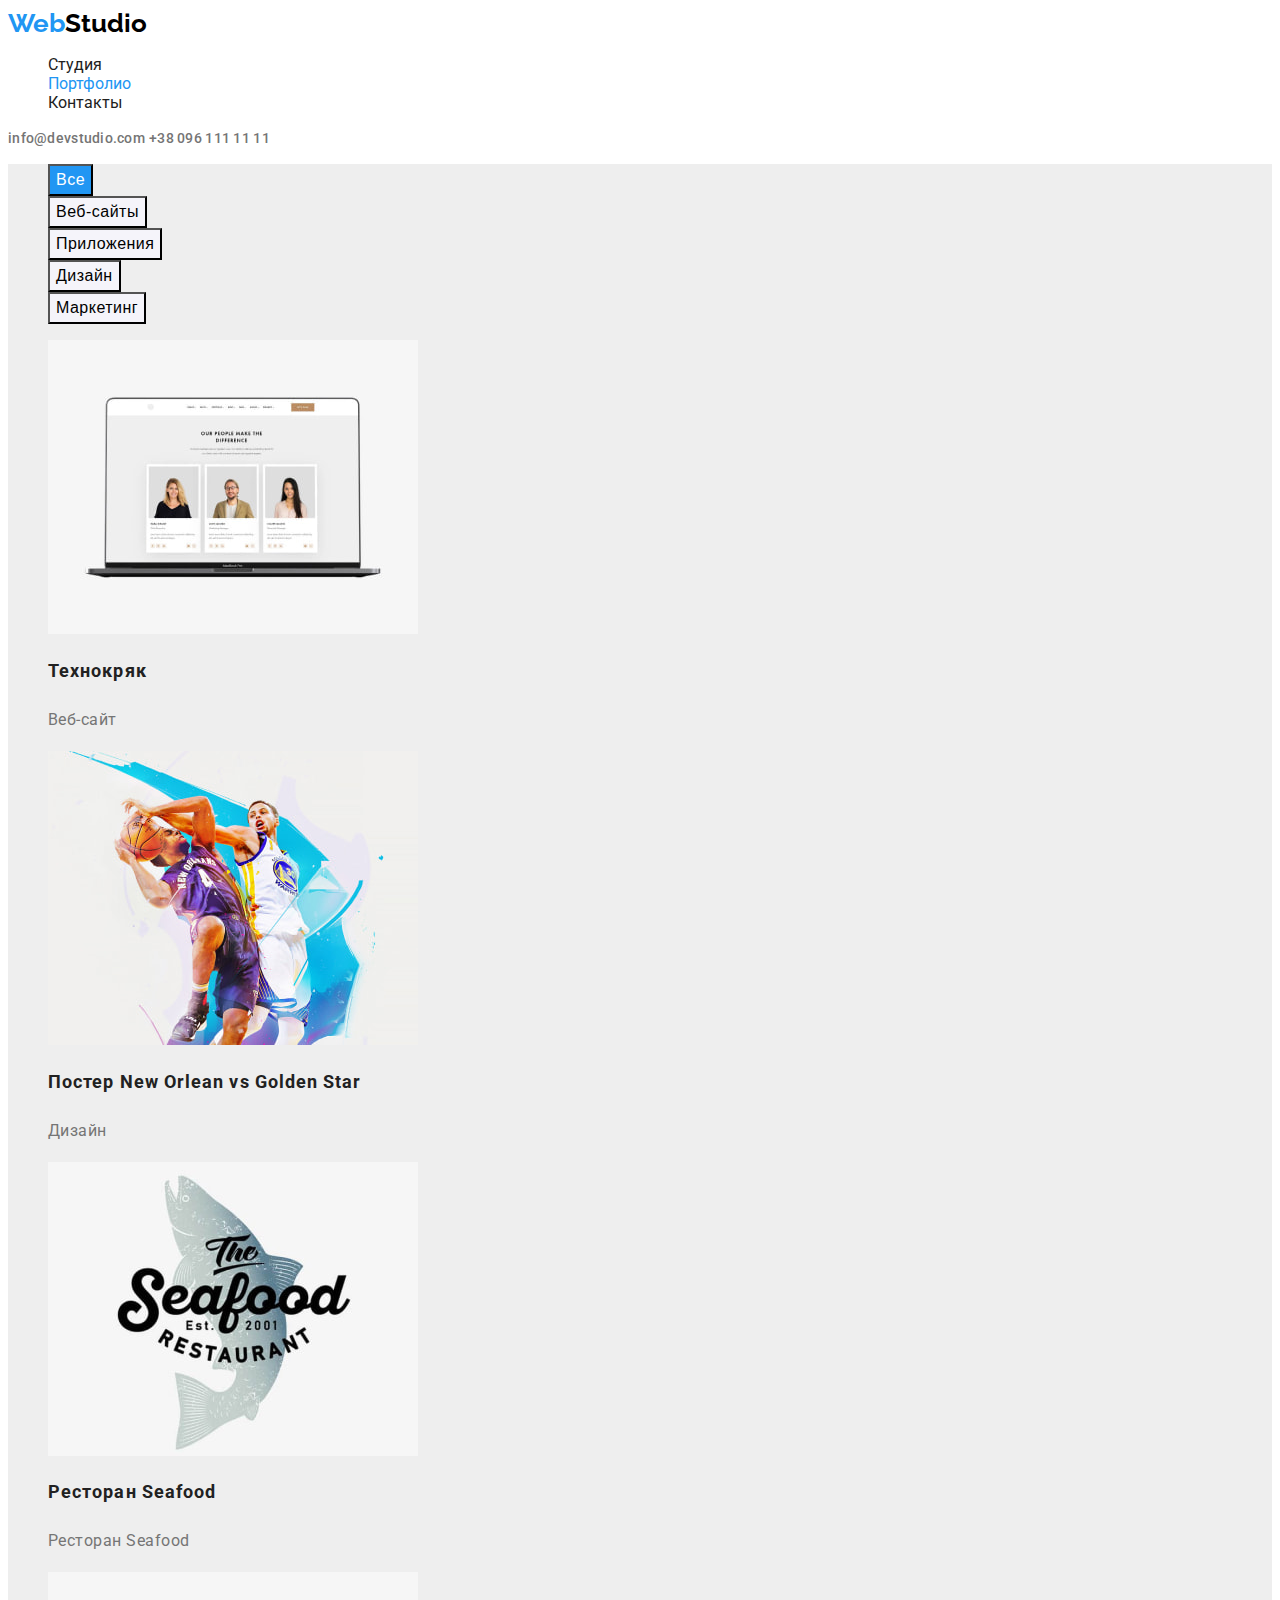
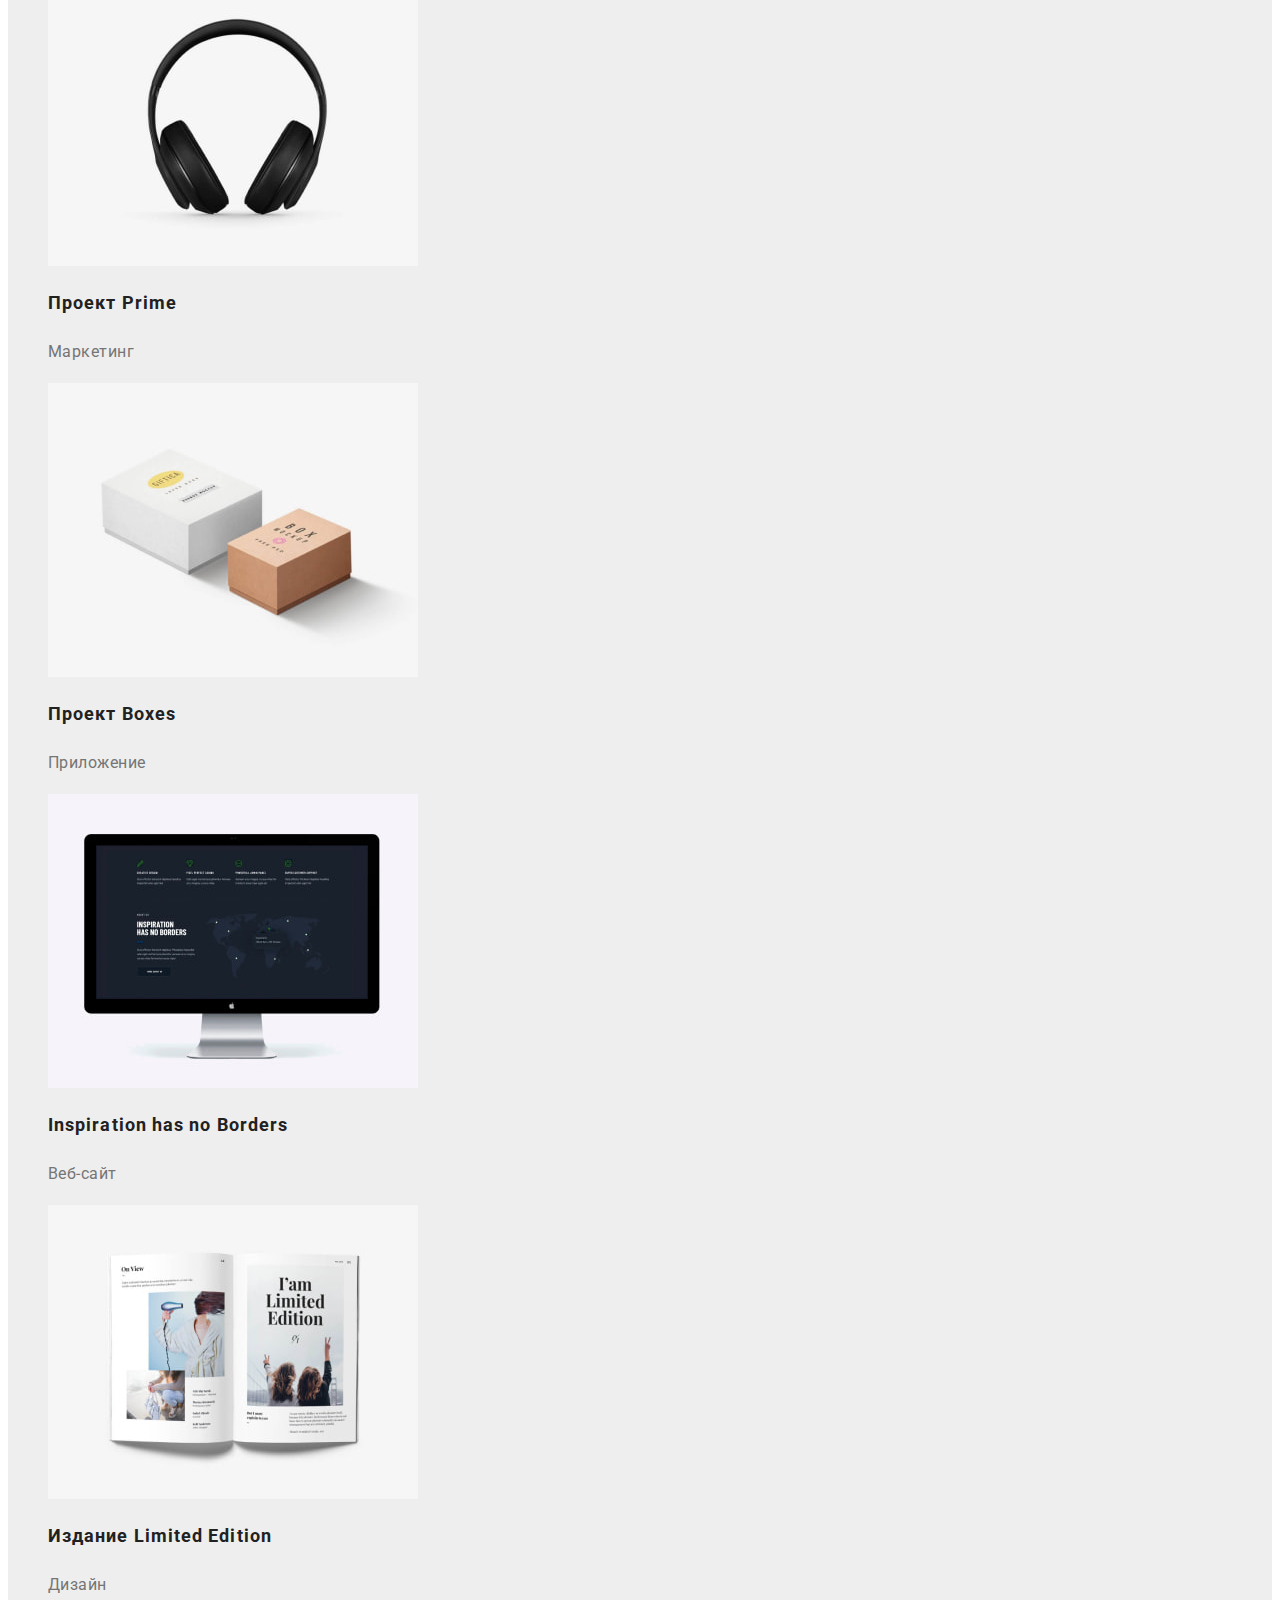
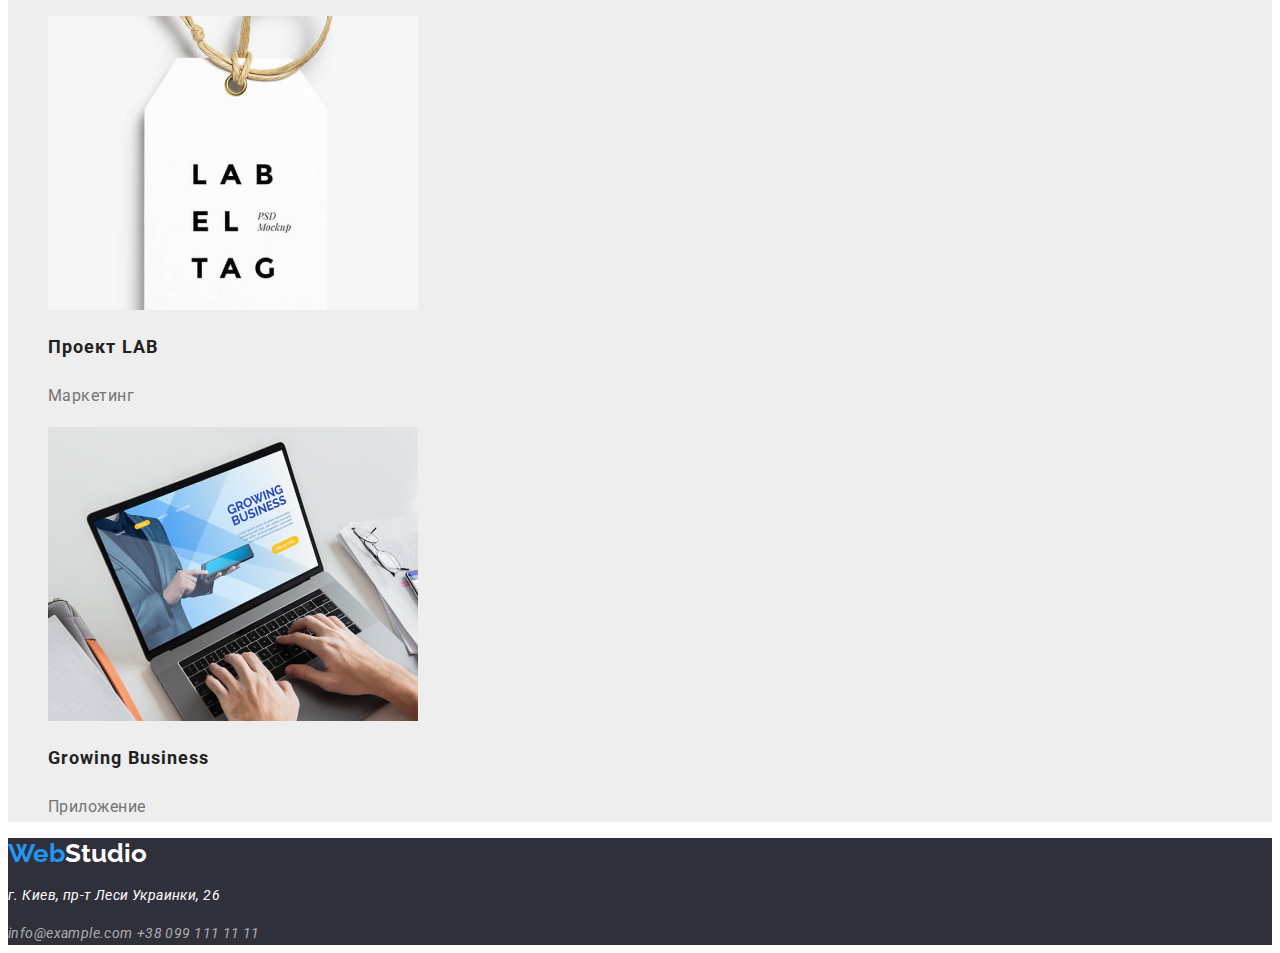
==== portfolio.html @ b490f1d7 "ends work" ====
<!DOCTYPE html>
<html lang="ru">
  <head>
    <meta charset="UTF-8" />
    <meta http-equiv="X-UA-Compatible" content="IE=edge" />
    <meta name="viewport" content="width=device-width, initial-scale=1.0" />
    <title>Bizness_Studio</title>
    <link rel="preconnect" href="https://fonts.googleapis.com" />
    <link rel="preconnect" href="https://fonts.gstatic.com" crossorigin />
    <link
      href="https://fonts.googleapis.com/css2?family=Raleway:wght@700&family=Roboto:wght@400;500;700;900&display=swap"
      rel="stylesheet"
    />
    <link rel="stylesheet" href="./css/styles.css" />
  </head>

  <body>
    <header>
      <a href="" class="link header-logo"> <span lang="en" class="logo">Web</span>Studio</a>
      <nav>
        <ul class="list">
          <li><a href="index.html" class="link">Студия</a></li>
          <li><a href="portfolio.html" class="link header-link-current">Портфолио</a></li>
          <li><a href="" class="link">Контакты</a></li>
        </ul>
      </nav>
      <a href="mailto:info@devstudio.com" class="link header-communication">info@devstudio.com</a>
      <a href="tel:++380961111111" class="link header-communication">+38 096 111 11 11</a>
    </header>
    <main>
      <section class="section-portfolio">
        <!--Filters-->
        <ul class="list">
          <li><button class="list-btn button-current" type="button">Все</button></li>
          <li><button class="list-btn" type="button">Веб-сайты</button></li>
          <li><button class="list-btn" type="button">Приложения</button></li>
          <li><button class="list-btn" type="button">Дизайн</button></li>
          <li><button class="list-btn" type="button">Маркетинг</button></li>
        </ul>
        <!--Projects-->
        <h1 hidden>Projects</h1>
        <ul class="list">
          <li>
            <a href="" class="link">
              <img
                class="list-img"
                src="./images/photo_projects/portfolio-img1.jpg"
                alt="people in the screen"
              />
              <h2 class="list-heading">Технокряк</h2>
              <p class="list-text">Веб-сайт</p>
            </a>
          </li>
          <li>
            <a href="" class="link">
              <img
                class="list-img"
                src="./images/photo_projects/portfolio-img2.jpg"
                alt="basketball player"
              />
              <h2 class="list-heading">Постер New Orlean vs Golden Star</h2>
              <p class="list-text">Дизайн</p>
            </a>
          </li>
          <li>
            <a href="" class="link">
              <img
                class="list-img"
                src="./images/photo_projects/portfolio-img3.jpg"
                alt="restaurant logo"
              />
              <h2 class="list-heading">Ресторан Seafood</h2>
              <p class="list-text">Ресторан Seafood</p>
            </a>
          </li>
          <li>
            <a href="" class="link">
              <img
                class="list-img"
                src="./images/photo_projects/portfolio-img4.jpg"
                alt="headphone"
              />
              <h2 class="list-heading">Проект Prime</h2>
              <p class="list-text">Маркетинг</p>
            </a>
          </li>
          <li>
            <a href="" class="link">
              <img class="list-img" src="./images/photo_projects/portfolio-img5.jpg" alt="boxes" />
              <h2 class="list-heading">Проект Boxes</h2>
              <p class="list-text">Приложение</p>
            </a>
          </li>
          <li>
            <a href="" class="link">
              <img
                class="list-img"
                src="./images/photo_projects/portfolio-img6.jpg"
                alt="computer"
              />
              <h2 class="list-heading">Inspiration has no Borders</h2>
              <p class="list-text">Веб-сайт</p>
            </a>
          </li>
          <li>
            <a href="" class="link">
              <img class="list-img" src="./images/photo_projects/portfolio-img7.jpg" alt="book" />
              <h2 class="list-heading">Издание Limited Edition</h2>
              <p class="list-text">Дизайн</p>
            </a>
          </li>
          <li>
            <a href="" class="link">
              <img
                class="list-img"
                src="./images/photo_projects/portfolio-img8.jpg"
                alt="business card"
              />
              <h2 class="list-heading">Проект LAB</h2>
              <p class="list-text">Маркетинг</p>
            </a>
          </li>
          <li>
            <a href="" class="link">
              <img class="list-img" src="./images/photo_projects/portfolio-img9.jpg" alt="laptop" />
              <h2 class="list-heading">Growing Business</h2>
              <p class="list-text">Приложение</p>
            </a>
          </li>
        </ul>
      </section>
    </main>
    <footer class="footer">
      <a href="" class="link footer-logo"> <span class="logo">Web</span>Studio</a>
      <address>
        <p class="address-txt">г. Киев, пр-т Леси Украинки, 26</p>
        <a href="mailto:info@example.com" class="link footer-communication">info@example.com</a>
        <a href="tel:+380991111111" class="link footer-communication">+38 099 111 11 11</a>
      </address>
    </footer>
  </body>
</html>
---- css/styles.css ----
:root{
    /*fonts*/
    --main-font: 'Roboto Regular', sans-serif;
    --secondary-font: 'Roboto Bold', sans-serif;

    /*text colors*/
--main-txt-cl: #212121;
--secondary-txt-cl:#757575;
--accent-txt-cl:#2196F3;

    /*background colors*/
    --dark-bg-cl:#2F303A;
    --light-bg-cl: #FFFFFF;
    /*others*/
}

body{
    color:var(--main-txt-cl) ;
    font-family: 'Roboto', sans-serif;
}

/*reset styles*/
.link{
    text-decoration: none;
    color: currentColor;
}
.list{
    list-style: none;
}
/*header section*/
.logo{
    color: var(--accent-txt-cl);
}
.header-logo{
    color: #000000;
    font-weight: 700;
        font-size: 26px;
        line-height: calc(31 / 26);
        font-family: 'Raleway';
}
.header {
    background-color: var(--light-bg-cl);
}

.header-link{
    font-weight: 500;
        font-size: 14px;
        line-height: calc(16 / 12);
        letter-spacing: 0.02em;
        color: var(--main-txt-cl);
}

.header-link:hover,
.header-link:focus{
    color: var(--accent-txt-cl);
}

.header-link-current{
    color: var(--accent-txt-cl);
}

.header-communication{
    font-weight: 500;
        font-size: 14px;
        line-height:calc(16 / 12);
        letter-spacing: 0.02em;
        color: var(--secondary-txt-cl);
}

.header-communication:hover,
.header-communication:focus{
    color: var(--accent-txt-cl);
}

/*First section*/
.title{
    background-color: var(--dark-bg-cl);
   
}
.uppertitle{
    font-weight: 900;
        font-size: 44px;
        line-height: calc(60 / 44);
        color: var(--light-bg-cl);
        text-align: center;
            letter-spacing: 0.06em;
            text-transform: uppercase;
            
}
.btn{
    font-weight: 700;
        font-size: 16px;
        line-height: calc(30 / 16);
        color: #FFFFFF;
        letter-spacing: 0.06em;
        background-color:var(--accent-txt-cl);
        cursor: pointer;
        font-family: inherit;
        background-color: var(--accent-txt-cl);
}
.btn:hover,
.btn:focus{
background-color:#188CE8;}
/*main*/
.heading{
    font-weight: 700;
        font-size: 36px;
        line-height:calc(42 / 36);
        text-align: center;
        letter-spacing: 0.03em;
}
/*first section*/

.captiom{
    font-weight: 700;
        font-size: 14px;
        line-height: calc(16 / 14);
        letter-spacing: 0.03em;
        text-transform: uppercase;
        color:var(--main-txt-cl);
}
.caption-txt{
        font-size: 14px;
        line-height:calc(24 / 14);
        letter-spacing: 0.03em;
        color: var(--secondary-txt-cl);
}
/*second section*/
.list-pic{
    width: 370px;
}

/*third section*/
.section-3{
    background-color: #F5F4FA;
}
.list-images{
    width: 270px;
}
.list-title{
    font-weight: 500;
        font-size: 16px;
        line-height:calc(19 / 16);
        text-align: center;
        letter-spacing: 0.03em;
}
.list-txt{
        font-size: 16px;
        line-height:calc(19 / 16);
        text-align: center;
        letter-spacing: 0.03em;
        color: var(--secondary-txt-cl);
}
/*footer*/
.footer-logo{
    font-weight: 700;
        font-size: 26px;
        line-height: calc(31 / 26);
        color: #FFFFFF;
        font-family: 'Raleway';
}
.footer{
    background-color:  #2F303A;
}
.address-txt{
        font-size: 14px;
        line-height: calc(24 / 14);
        letter-spacing: 0.03em;
        color: #FFFFFF;
        
}
.footer-communication{
        font-size: 14px;
        line-height: calc(24 / 14);
        letter-spacing: 0.03em;
        color: rgba(255, 255, 255, 0.6);
}
.footer-communication:hover,
.footer-communication:focus{
    color: #FFFFFF;
}
/*Portfolio*/
.section-portfolio{
    background-color: #EEEEEE;
}
.list-btn {
    background-color: #F5F4FA;
    font-weight: 500;
        font-size: 16px;
        line-height:calc(26 / 16);
        text-align: center;
        letter-spacing: 0.03em;
        cursor: pointer;
}
.button-current{
    background-color: var(--accent-txt-cl);
    color: #FFFFFF;
}

.list-img{
    width: 370px;
}
.list-heading{
    font-weight: 700;
        font-size: 18px;
        line-height:calc(36 / 18);
        letter-spacing: 0.06em;
}
.list-text{
    
        font-size: 16px;
        line-height:calc(30 / 16);
        letter-spacing: 0.03em;
        color:var(--secondary-txt-cl);
}
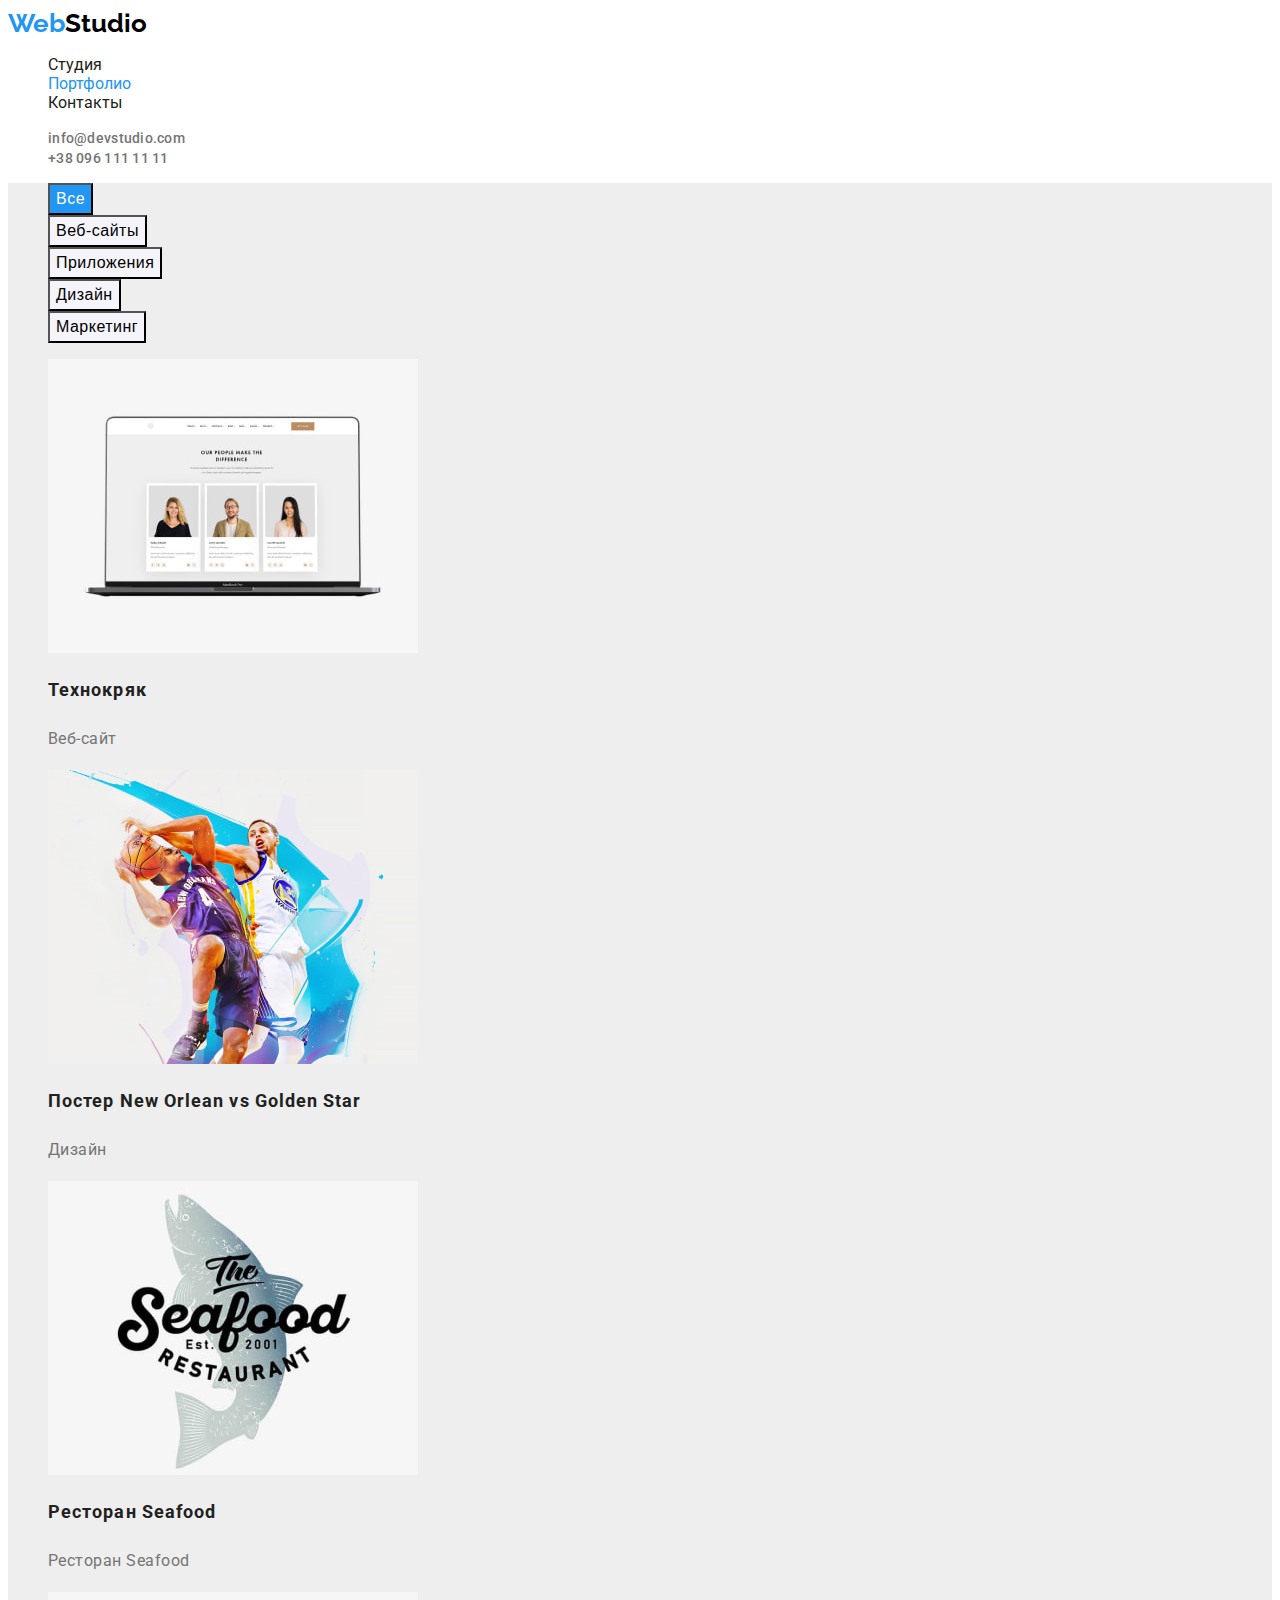
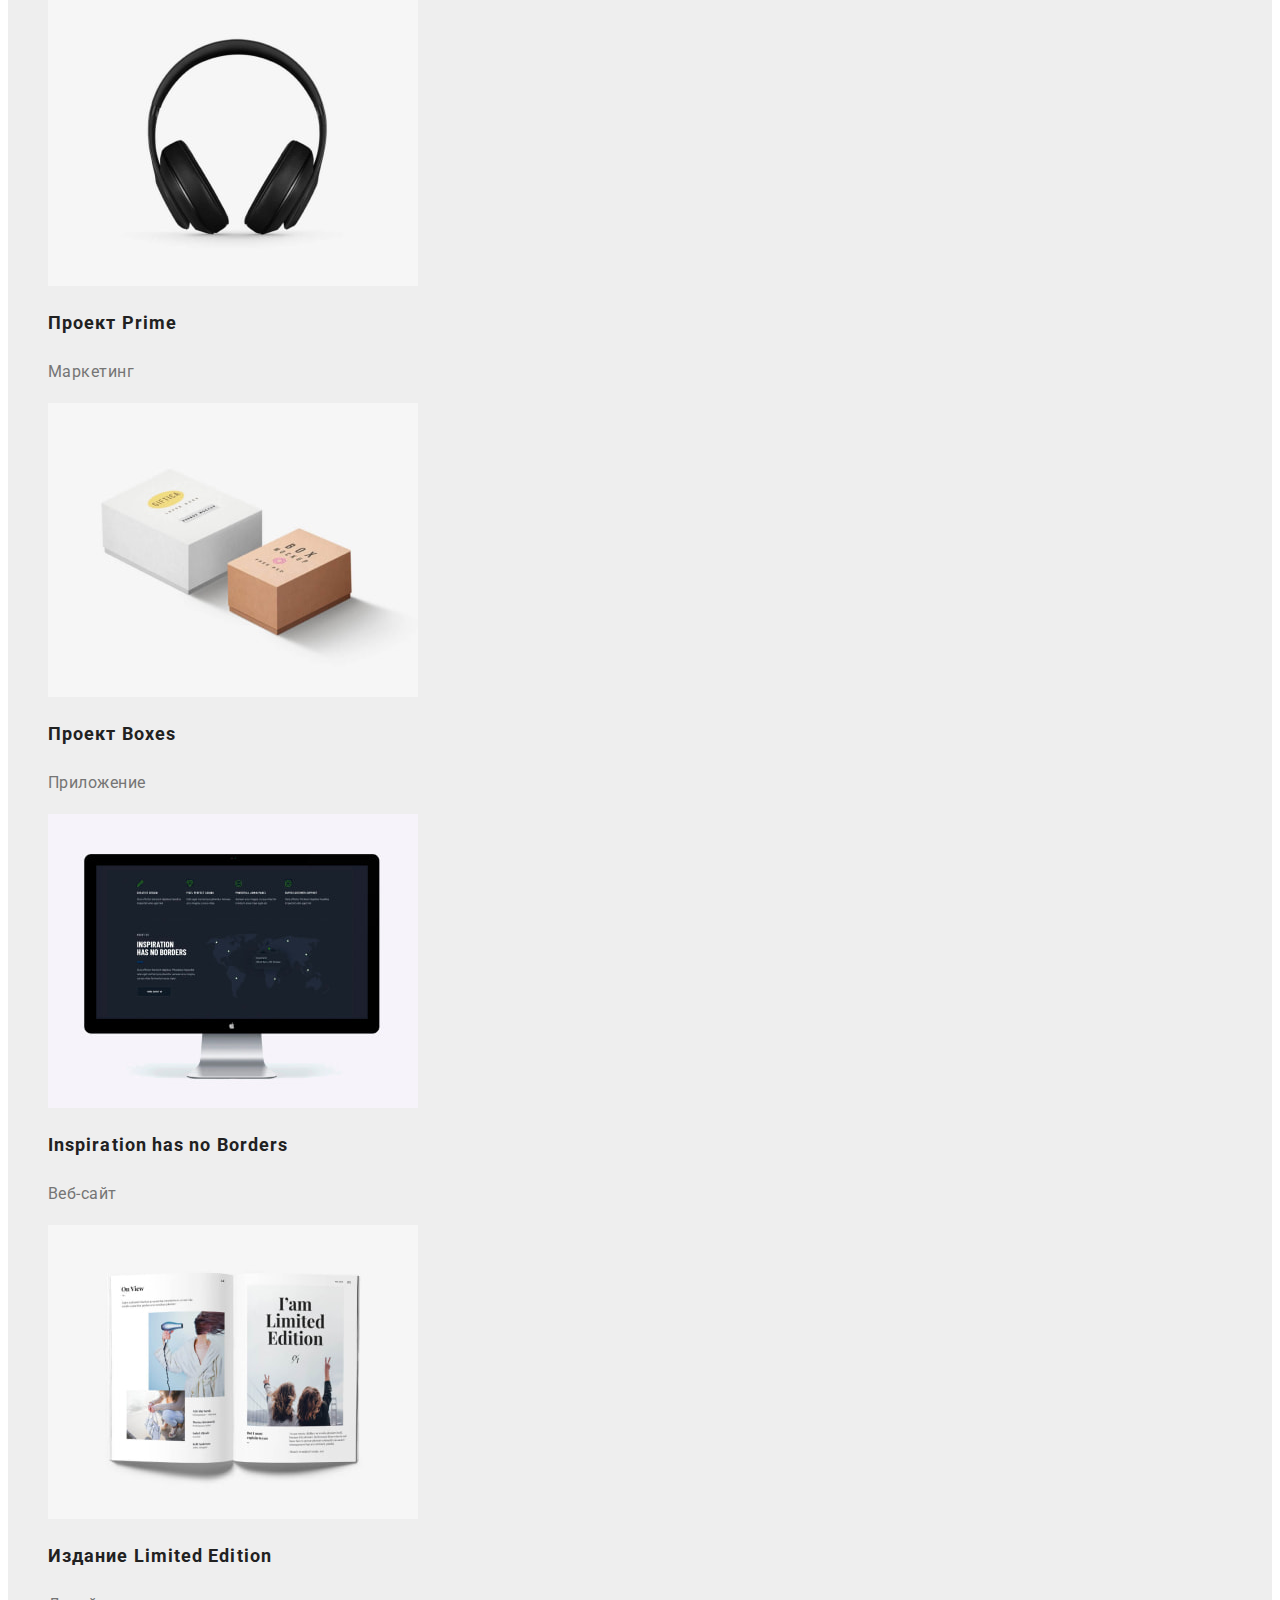
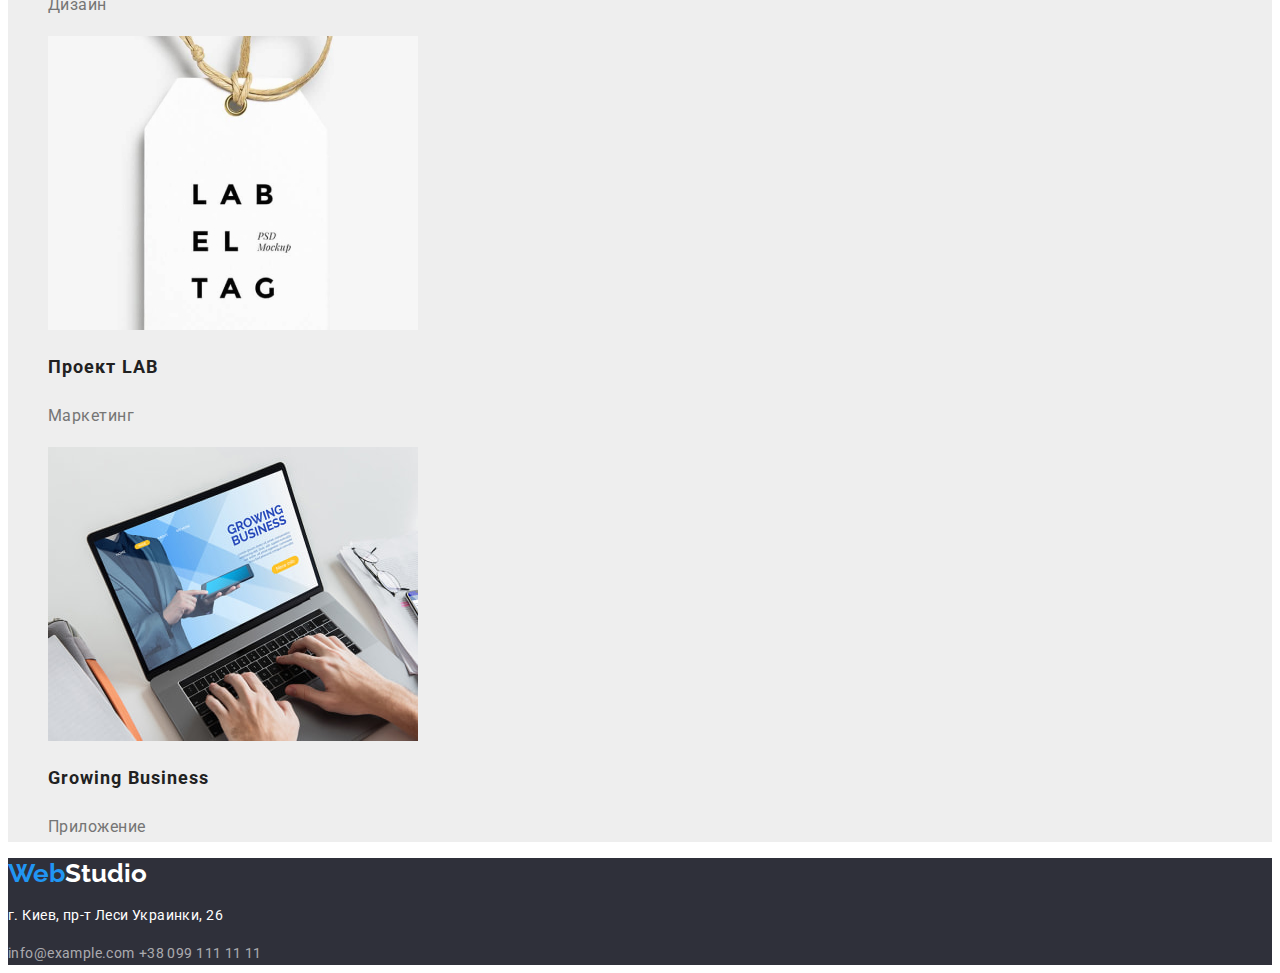
==== commit 65d9b7a4: "." ====
--- a/portfolio.html
+++ b/portfolio.html
@@ -4,7 +4,7 @@
     <meta charset="UTF-8" />
     <meta http-equiv="X-UA-Compatible" content="IE=edge" />
     <meta name="viewport" content="width=device-width, initial-scale=1.0" />
-    <title>Bizness_Studio</title>
+    <title>WebStudio</title>
     <link rel="preconnect" href="https://fonts.googleapis.com" />
     <link rel="preconnect" href="https://fonts.gstatic.com" crossorigin />
     <link
@@ -24,8 +24,16 @@
           <li><a href="" class="link">Контакты</a></li>
         </ul>
       </nav>
-      <a href="mailto:info@devstudio.com" class="link header-communication">info@devstudio.com</a>
-      <a href="tel:++380961111111" class="link header-communication">+38 096 111 11 11</a>
+      <ul class="list">
+        <li>
+          <a href="mailto:info@devstudio.com" class="link header-communication"
+            >info@devstudio.com</a
+          >
+        </li>
+        <li>
+          <a href="tel:++380961111111" class="link header-communication">+38 096 111 11 11</a>
+        </li>
+      </ul>
     </header>
     <main>
       <section class="section-portfolio">
--- a/css/styles.css
+++ b/css/styles.css
@@ -27,6 +27,8 @@
 .list{
     list-style: none;
 }
+
+/*Studio*/
 /*header section*/
 .logo{
     color: var(--accent-txt-cl);
@@ -72,11 +74,12 @@
     color: var(--accent-txt-cl);
 }
 
-/*First section*/
+/*Main section*/
 .title{
     background-color: var(--dark-bg-cl);
    
 }
+
 .uppertitle{
     font-weight: 900;
         font-size: 44px;
@@ -87,6 +90,7 @@
             text-transform: uppercase;
             
 }
+
 .btn{
     font-weight: 700;
         font-size: 16px;
@@ -98,45 +102,47 @@
         font-family: inherit;
         background-color: var(--accent-txt-cl);
 }
+
 .btn:hover,
 .btn:focus{
 background-color:#188CE8;}
-/*main*/
-.heading{
-    font-weight: 700;
-        font-size: 36px;
-        line-height:calc(42 / 36);
-        text-align: center;
-        letter-spacing: 0.03em;
-}
-/*first section*/
-
-.captiom{
-    font-weight: 700;
-        font-size: 14px;
-        line-height: calc(16 / 14);
-        letter-spacing: 0.03em;
-        text-transform: uppercase;
-        color:var(--main-txt-cl);
-}
-.caption-txt{
-        font-size: 14px;
-        line-height:calc(24 / 14);
-        letter-spacing: 0.03em;
-        color: var(--secondary-txt-cl);
-}
-/*second section*/
+/*Особенности*/
+.captiom {
+    font-weight: 700;
+    font-size: 14px;
+    line-height: calc(16 / 14);
+    letter-spacing: 0.03em;
+    text-transform: uppercase;
+    color: var(--main-txt-cl);
+}
+
+.caption-txt {
+    font-size: 14px;
+    line-height: calc(24 / 14);
+    letter-spacing: 0.03em;
+    color: var(--secondary-txt-cl);
+}
+.heading {
+    font-weight: 700;
+    font-size: 36px;
+    line-height: calc(42 / 36);
+    text-align: center;
+    letter-spacing: 0.03em;
+}
+/*Чем мы занимаемся*/
 .list-pic{
     width: 370px;
 }
 
-/*third section*/
+/*наша команда*/
 .section-3{
     background-color: #F5F4FA;
 }
+
 .list-images{
     width: 270px;
 }
+
 .list-title{
     font-weight: 500;
         font-size: 16px;
@@ -144,6 +150,7 @@
         text-align: center;
         letter-spacing: 0.03em;
 }
+
 .list-txt{
         font-size: 16px;
         line-height:calc(19 / 16);
@@ -151,38 +158,14 @@
         letter-spacing: 0.03em;
         color: var(--secondary-txt-cl);
 }
-/*footer*/
-.footer-logo{
-    font-weight: 700;
-        font-size: 26px;
-        line-height: calc(31 / 26);
-        color: #FFFFFF;
-        font-family: 'Raleway';
-}
-.footer{
-    background-color:  #2F303A;
-}
-.address-txt{
-        font-size: 14px;
-        line-height: calc(24 / 14);
-        letter-spacing: 0.03em;
-        color: #FFFFFF;
-        
-}
-.footer-communication{
-        font-size: 14px;
-        line-height: calc(24 / 14);
-        letter-spacing: 0.03em;
-        color: rgba(255, 255, 255, 0.6);
-}
-.footer-communication:hover,
-.footer-communication:focus{
-    color: #FFFFFF;
-}
+
+
+
 /*Portfolio*/
 .section-portfolio{
     background-color: #EEEEEE;
 }
+/*Filters*/
 .list-btn {
     background-color: #F5F4FA;
     font-weight: 500;
@@ -192,20 +175,23 @@
         letter-spacing: 0.03em;
         cursor: pointer;
 }
+
 .button-current{
     background-color: var(--accent-txt-cl);
     color: #FFFFFF;
 }
-
+/*projects*/
 .list-img{
     width: 370px;
 }
+
 .list-heading{
     font-weight: 700;
         font-size: 18px;
         line-height:calc(36 / 18);
         letter-spacing: 0.06em;
 }
+
 .list-text{
     
         font-size: 16px;
@@ -213,3 +199,40 @@
         letter-spacing: 0.03em;
         color:var(--secondary-txt-cl);
 }
+
+
+
+/*footer*/
+.footer {
+    background-color: #2F303A;
+}
+
+.footer-logo {
+    font-weight: 700;
+    font-size: 26px;
+    line-height: calc(31 / 26);
+    color: #FFFFFF;
+    font-family: 'Raleway';
+}
+
+.address-txt {
+    font-size: 14px;
+    line-height: calc(24 / 14);
+    letter-spacing: 0.03em;
+    color: #FFFFFF;
+    font-style: normal;
+
+}
+
+.footer-communication {
+    font-size: 14px;
+    line-height: calc(24 / 14);
+    letter-spacing: 0.03em;
+    color: rgba(255, 255, 255, 0.6);
+    font-style: normal;
+}
+
+.footer-communication:hover,
+.footer-communication:focus {
+    color: #FFFFFF;
+}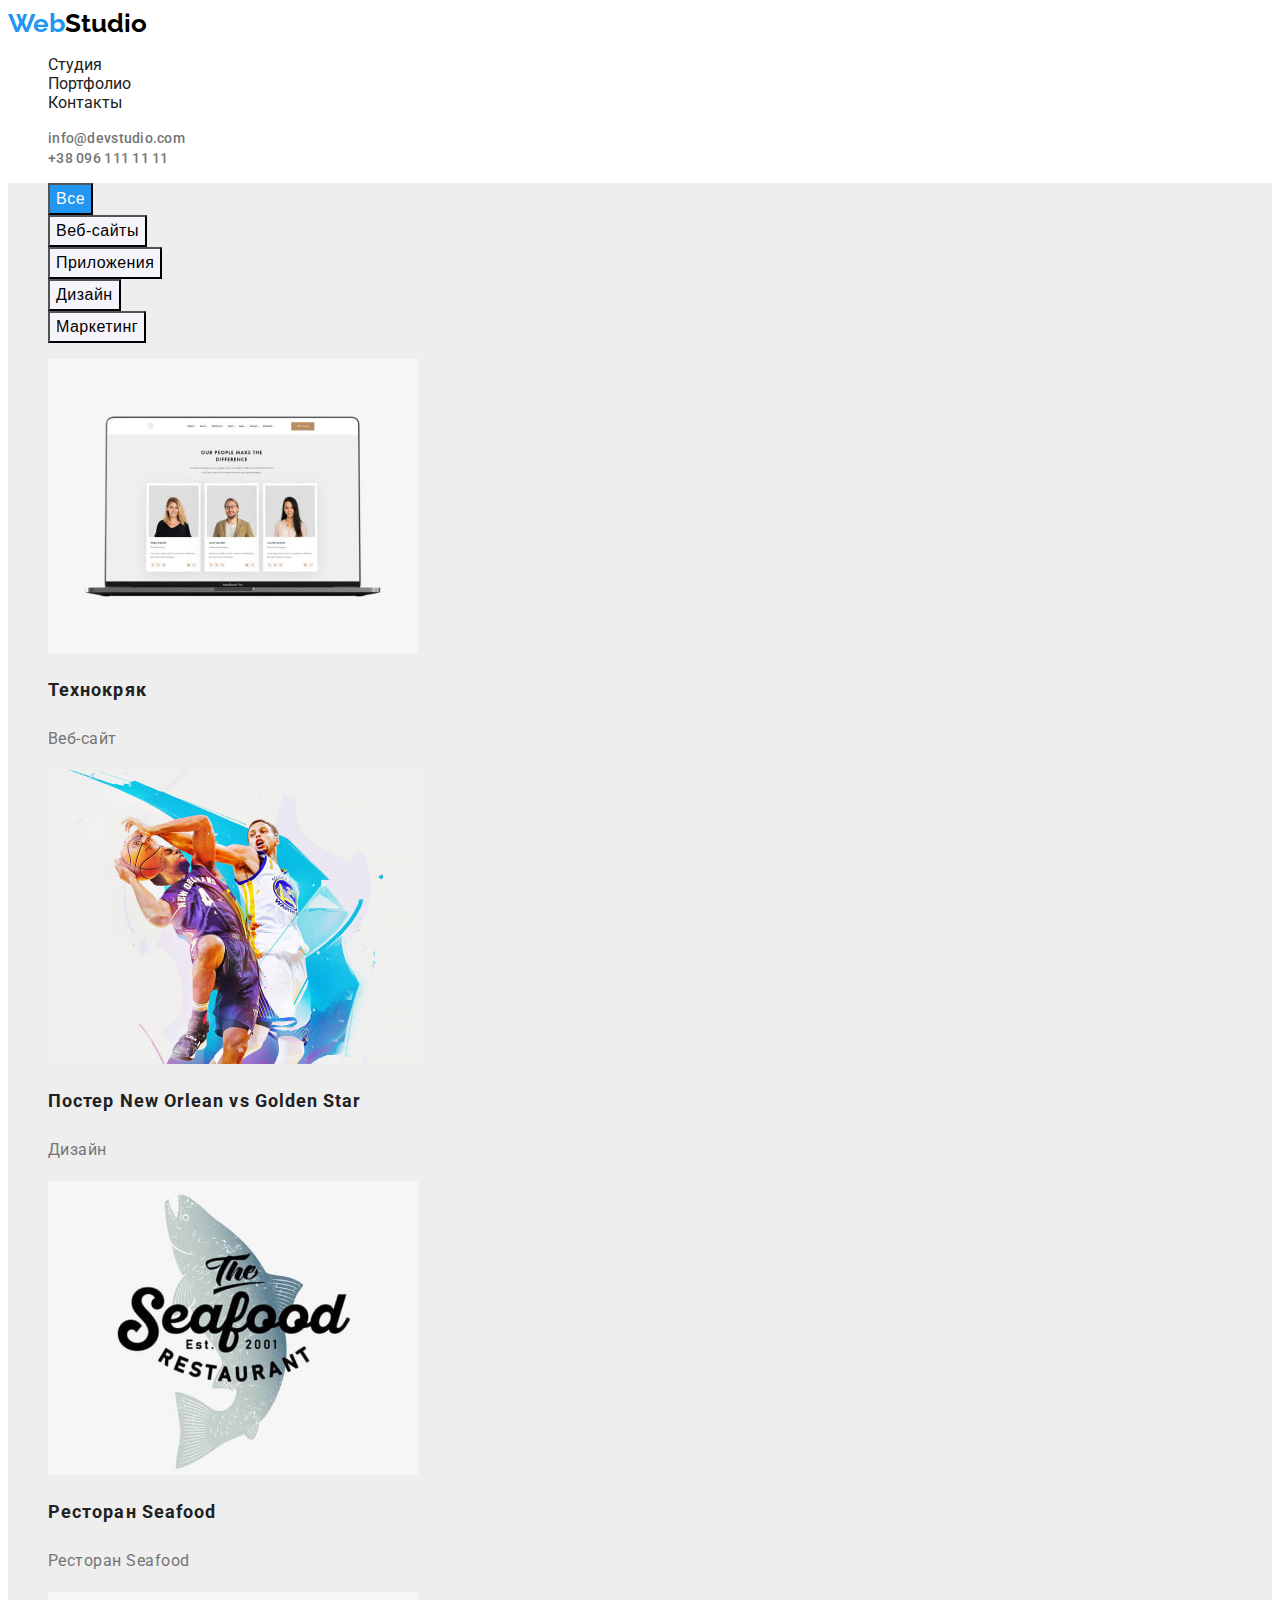
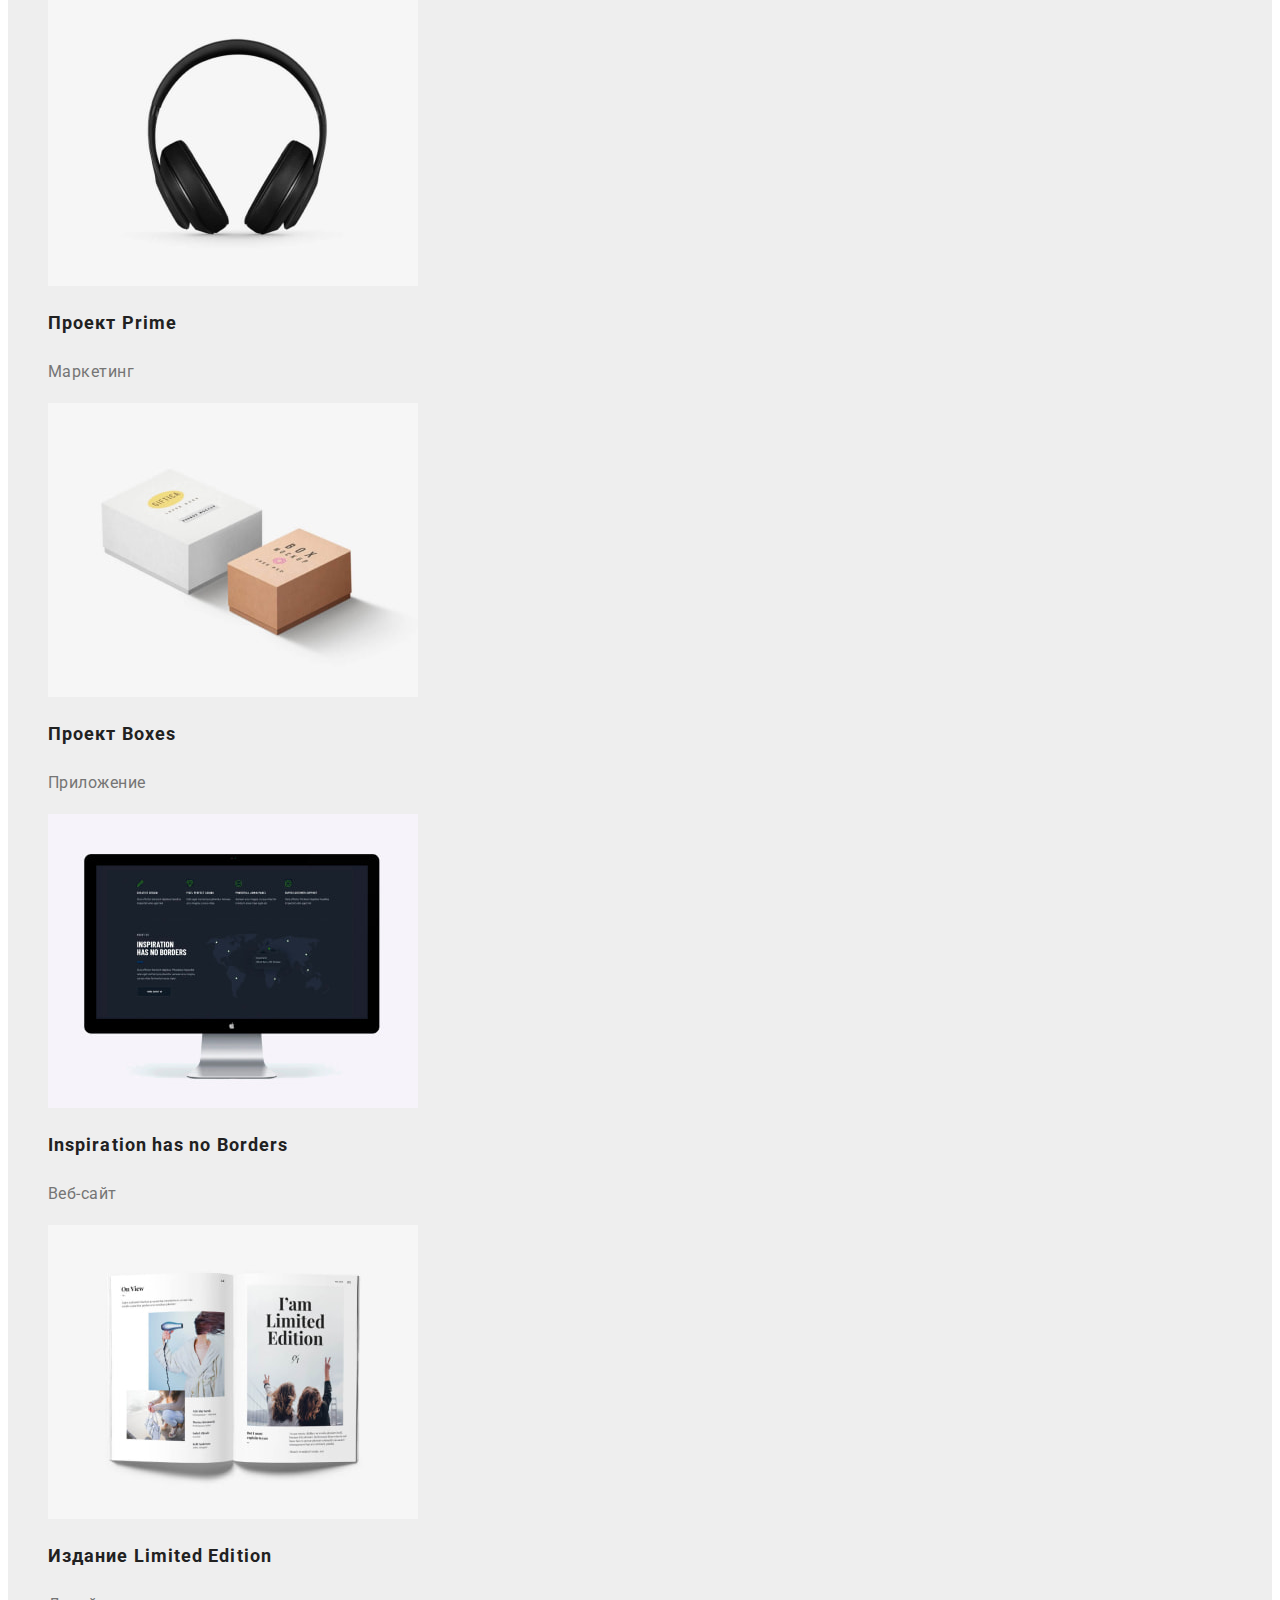
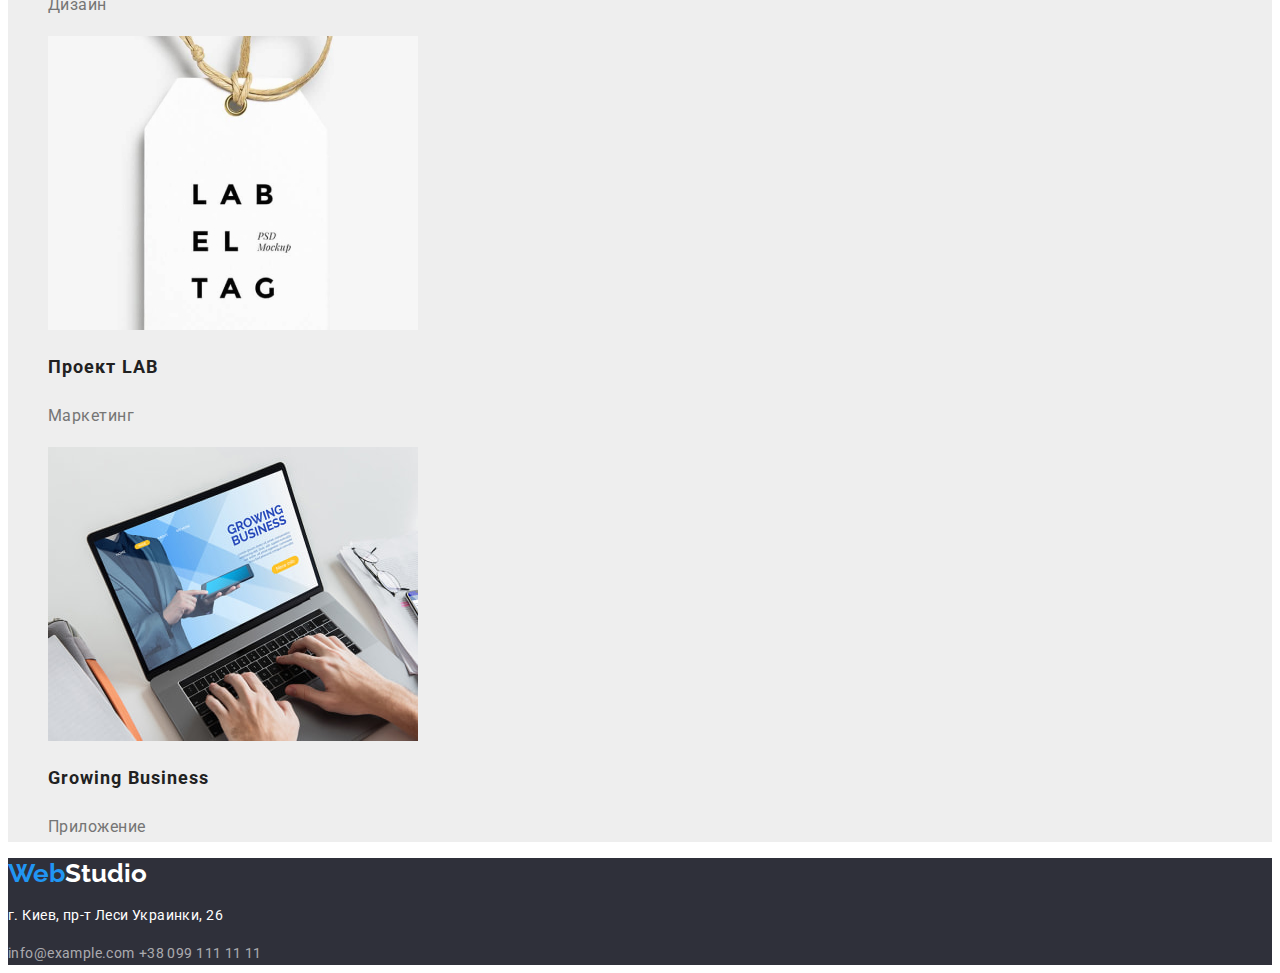
==== commit e0e1a337: "/" ====
--- a/portfolio.html
+++ b/portfolio.html
@@ -19,9 +19,9 @@
       <a href="" class="link header-logo"> <span lang="en" class="logo">Web</span>Studio</a>
       <nav>
         <ul class="list">
-          <li><a href="index.html" class="link">Студия</a></li>
+          <li><a href="index.html" class="link header-link-current">Студия</a></li>
           <li><a href="portfolio.html" class="link header-link-current">Портфолио</a></li>
-          <li><a href="" class="link">Контакты</a></li>
+          <li><a href="" class="link header-link-current">Контакты</a></li>
         </ul>
       </nav>
       <ul class="list">
--- a/css/styles.css
+++ b/css/styles.css
@@ -57,7 +57,8 @@
     color: var(--accent-txt-cl);
 }
 
-.header-link-current{
+.header-link-current:hover,
+.header-link-current:focus{
     color: var(--accent-txt-cl);
 }
 
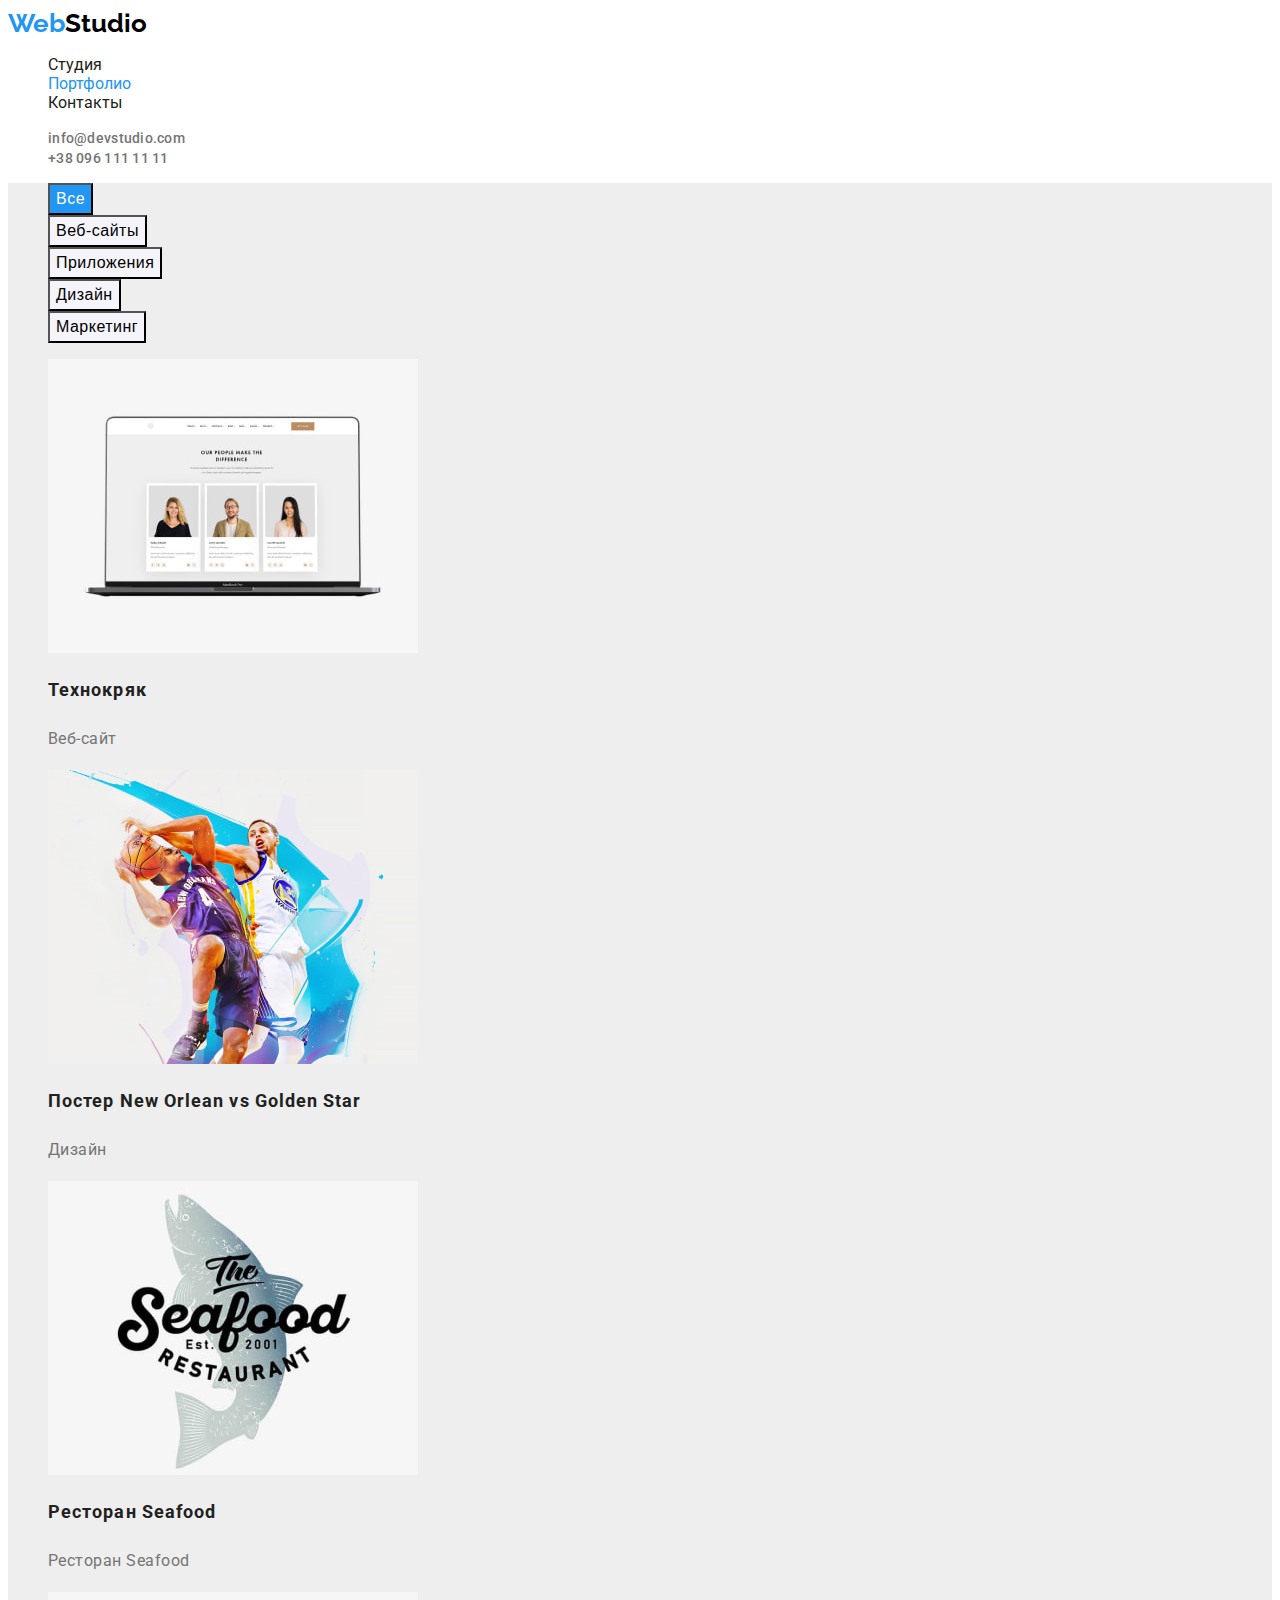
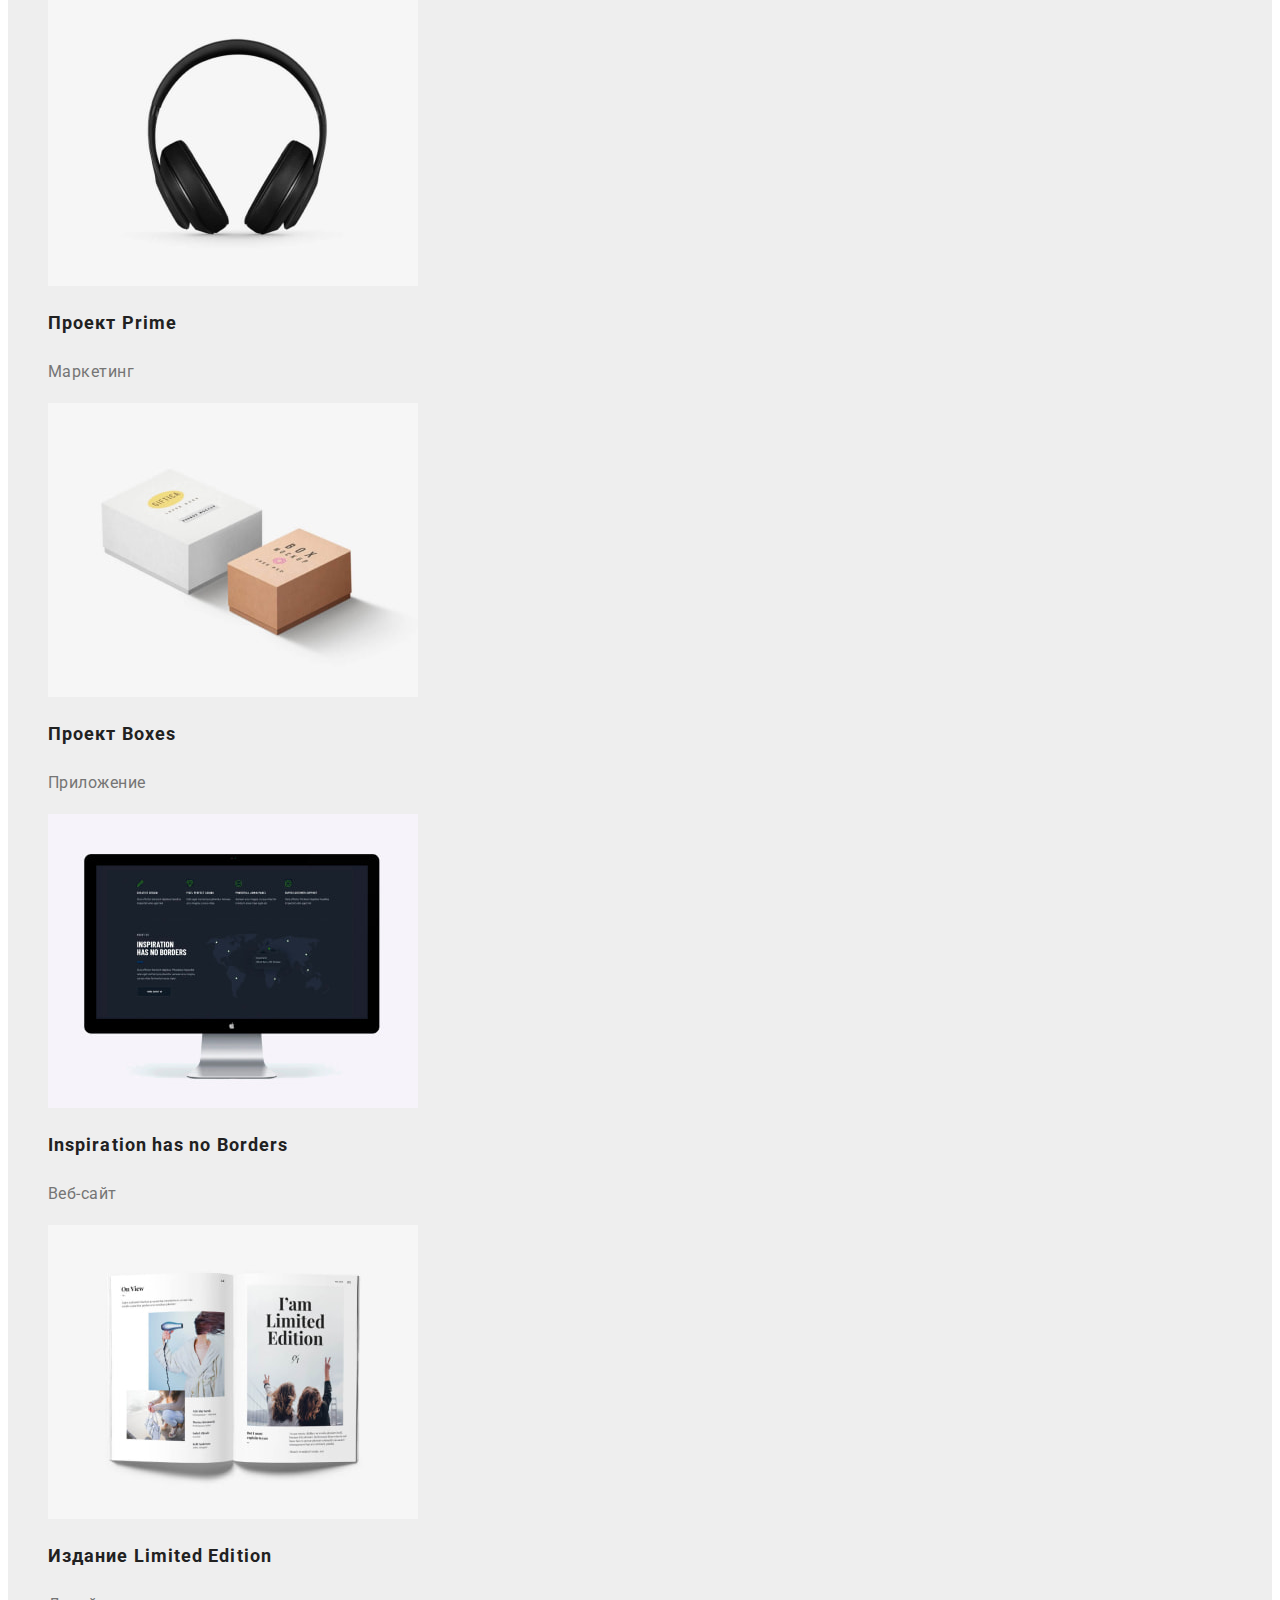
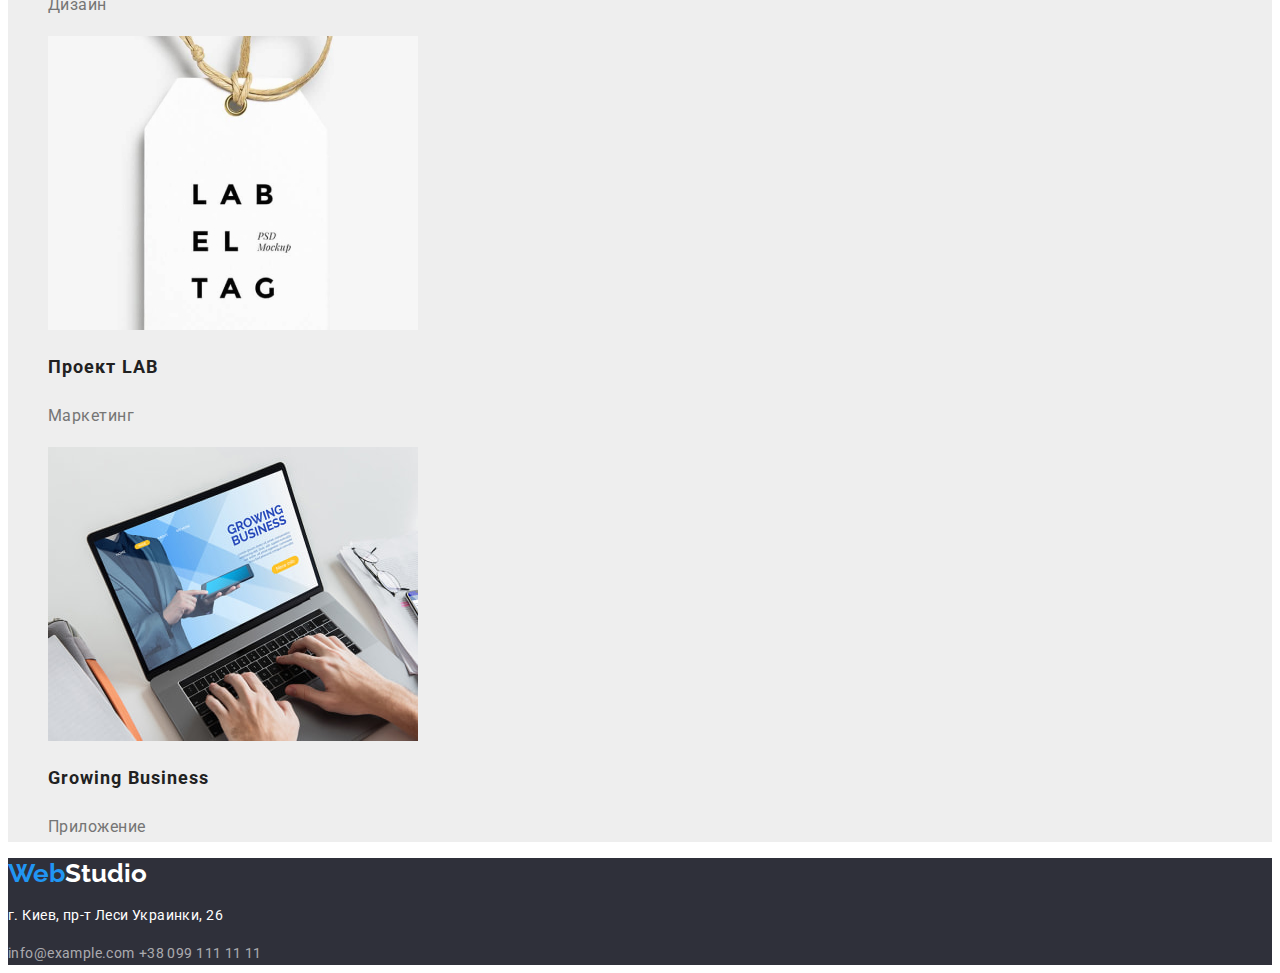
==== commit b903ef55: ".." ====
--- a/portfolio.html
+++ b/portfolio.html
@@ -20,7 +20,7 @@
       <nav>
         <ul class="list">
           <li><a href="index.html" class="link header-link-current">Студия</a></li>
-          <li><a href="portfolio.html" class="link header-link-current">Портфолио</a></li>
+          <li><a href="portfolio.html" class="link header-link-current current">Портфолио</a></li>
           <li><a href="" class="link header-link-current">Контакты</a></li>
         </ul>
       </nav>
--- a/css/styles.css
+++ b/css/styles.css
@@ -61,7 +61,9 @@
 .header-link-current:focus{
     color: var(--accent-txt-cl);
 }
-
+.current{
+    color: var(--accent-txt-cl);
+}
 .header-communication{
     font-weight: 500;
         font-size: 14px;
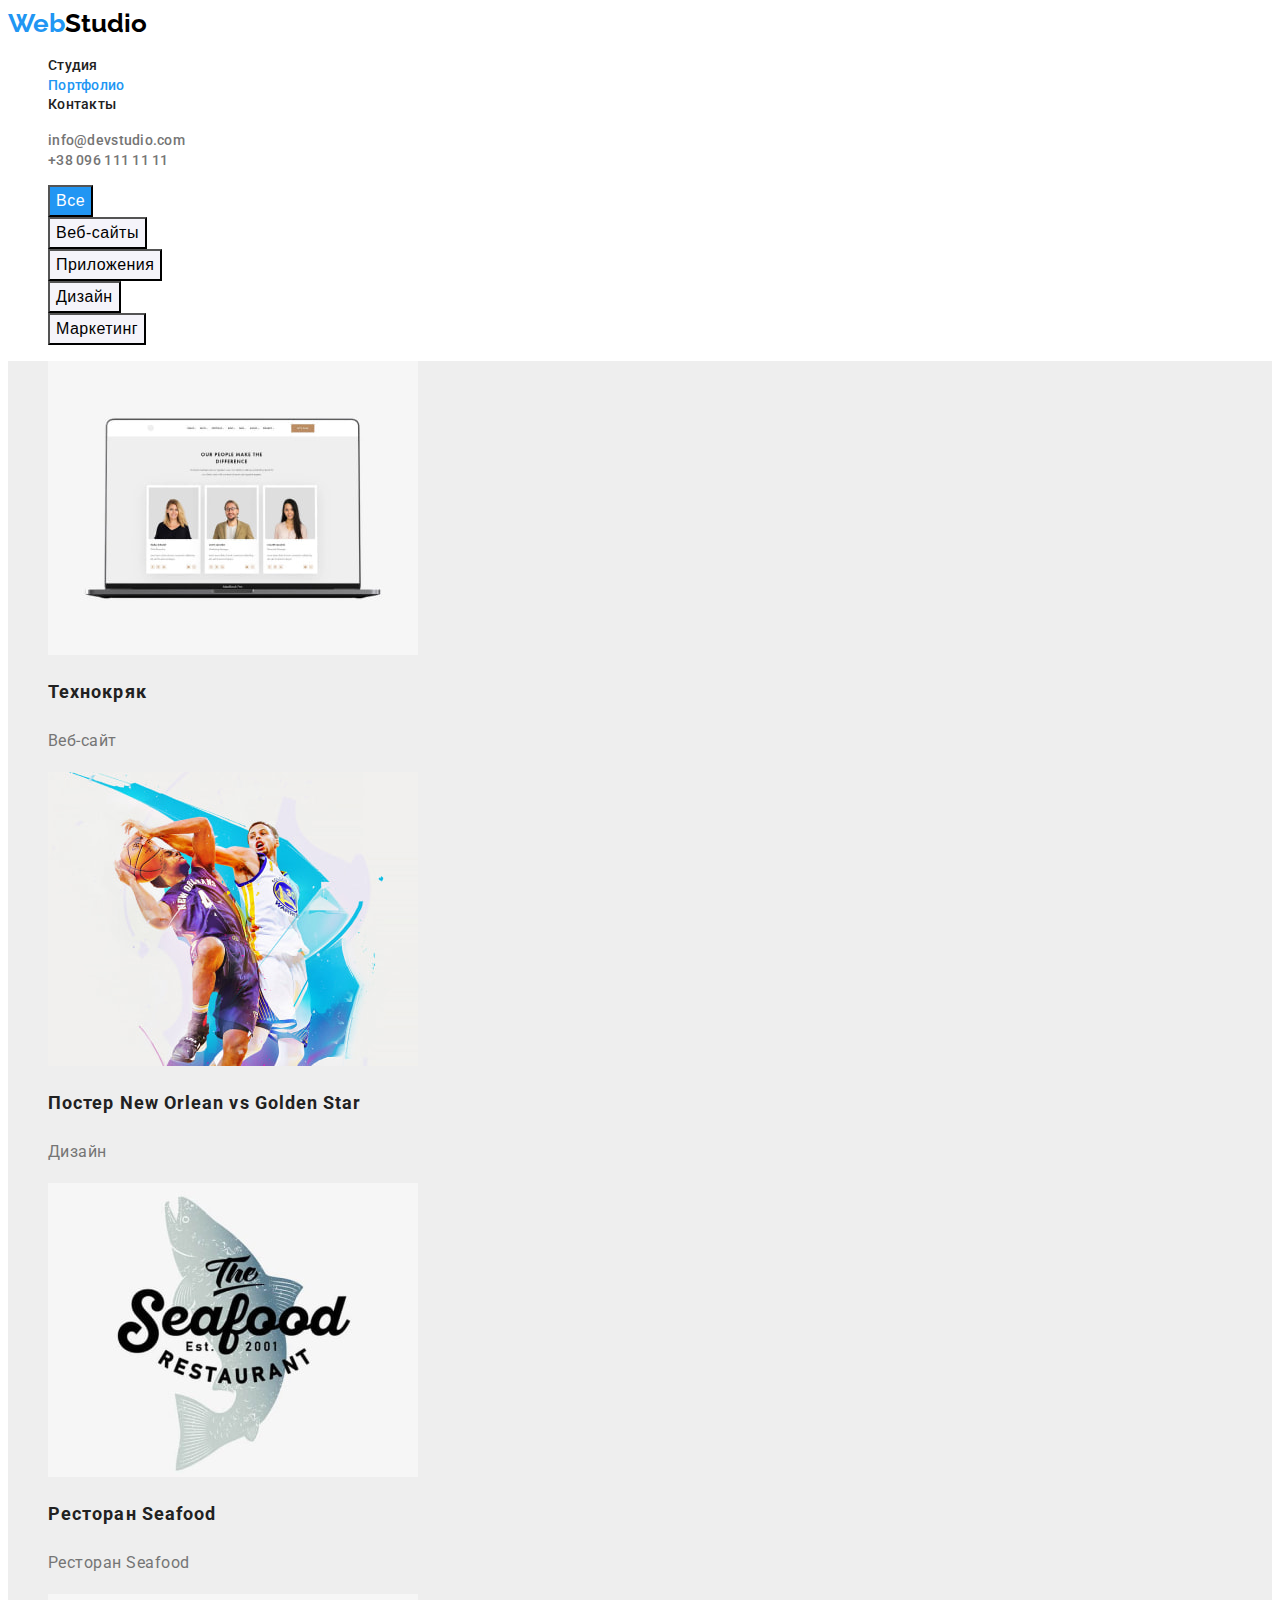
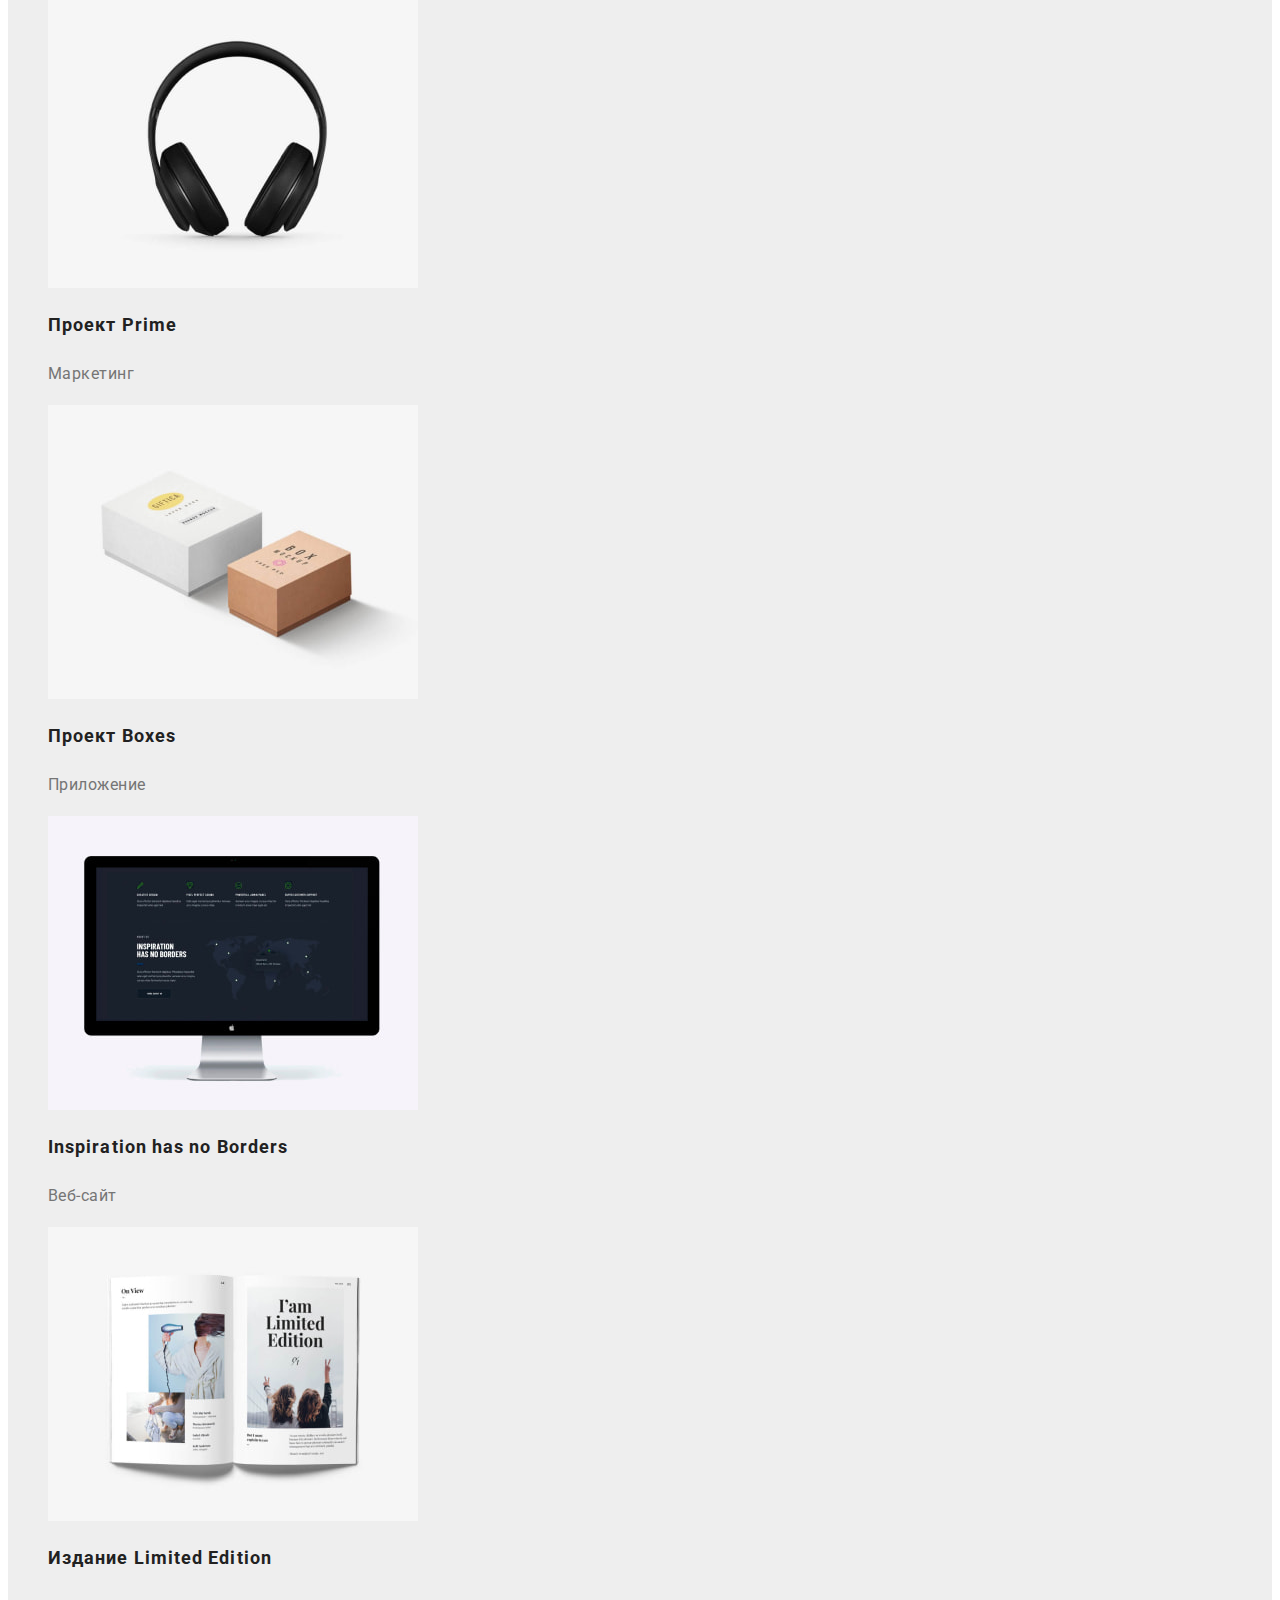
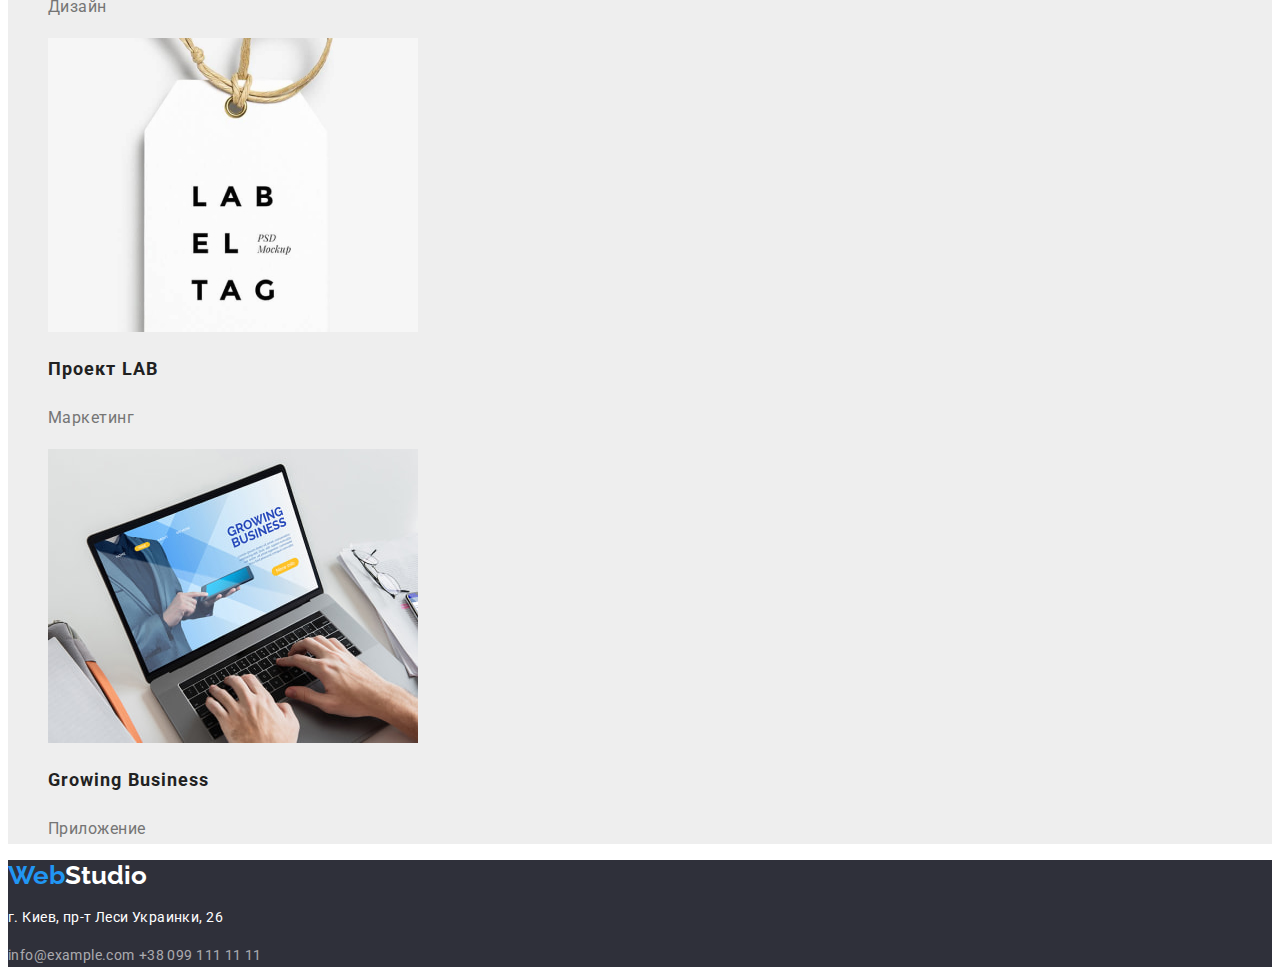
==== commit 548ee3b1: "." ====
--- a/portfolio.html
+++ b/portfolio.html
@@ -13,7 +13,6 @@
     />
     <link rel="stylesheet" href="./css/styles.css" />
   </head>
-
   <body>
     <header>
       <a href="" class="link header-logo"> <span lang="en" class="logo">Web</span>Studio</a>
@@ -36,24 +35,28 @@
       </ul>
     </header>
     <main>
-      <section class="section-portfolio">
+      <section>
         <!--Filters-->
         <ul class="list">
-          <li><button class="list-btn button-current" type="button">Все</button></li>
-          <li><button class="list-btn" type="button">Веб-сайты</button></li>
-          <li><button class="list-btn" type="button">Приложения</button></li>
-          <li><button class="list-btn" type="button">Дизайн</button></li>
-          <li><button class="list-btn" type="button">Маркетинг</button></li>
+          <li>
+            <button class="list-btn button-current list-btn-current" type="button">Все</button>
+          </li>
+          <li><button class="list-btn list-btn-current" type="button">Веб-сайты</button></li>
+          <li><button class="list-btn list-btn-current" type="button">Приложения</button></li>
+          <li><button class="list-btn list-btn-current" type="button">Дизайн</button></li>
+          <li><button class="list-btn list-btn-current" type="button">Маркетинг</button></li>
         </ul>
         <!--Projects-->
         <h1 hidden>Projects</h1>
-        <ul class="list">
+        <ul class="list section-portfolio">
           <li>
             <a href="" class="link">
               <img
                 class="list-img"
                 src="./images/photo_projects/portfolio-img1.jpg"
                 alt="people in the screen"
+                width="370px"
+                height="294"
               />
               <h2 class="list-heading">Технокряк</h2>
               <p class="list-text">Веб-сайт</p>
@@ -65,6 +68,8 @@
                 class="list-img"
                 src="./images/photo_projects/portfolio-img2.jpg"
                 alt="basketball player"
+                width="370px"
+                height="294"
               />
               <h2 class="list-heading">Постер New Orlean vs Golden Star</h2>
               <p class="list-text">Дизайн</p>
@@ -76,6 +81,8 @@
                 class="list-img"
                 src="./images/photo_projects/portfolio-img3.jpg"
                 alt="restaurant logo"
+                width="370px"
+                height="294"
               />
               <h2 class="list-heading">Ресторан Seafood</h2>
               <p class="list-text">Ресторан Seafood</p>
@@ -87,6 +94,8 @@
                 class="list-img"
                 src="./images/photo_projects/portfolio-img4.jpg"
                 alt="headphone"
+                width="370px"
+                height="294"
               />
               <h2 class="list-heading">Проект Prime</h2>
               <p class="list-text">Маркетинг</p>
@@ -94,7 +103,13 @@
           </li>
           <li>
             <a href="" class="link">
-              <img class="list-img" src="./images/photo_projects/portfolio-img5.jpg" alt="boxes" />
+              <img
+                class="list-img"
+                src="./images/photo_projects/portfolio-img5.jpg"
+                alt="boxes"
+                width="370px"
+                height="294"
+              />
               <h2 class="list-heading">Проект Boxes</h2>
               <p class="list-text">Приложение</p>
             </a>
@@ -105,6 +120,8 @@
                 class="list-img"
                 src="./images/photo_projects/portfolio-img6.jpg"
                 alt="computer"
+                width="370px"
+                height="294"
               />
               <h2 class="list-heading">Inspiration has no Borders</h2>
               <p class="list-text">Веб-сайт</p>
@@ -112,7 +129,13 @@
           </li>
           <li>
             <a href="" class="link">
-              <img class="list-img" src="./images/photo_projects/portfolio-img7.jpg" alt="book" />
+              <img
+                class="list-img"
+                src="./images/photo_projects/portfolio-img7.jpg"
+                alt="book"
+                width="370px"
+                height="294"
+              />
               <h2 class="list-heading">Издание Limited Edition</h2>
               <p class="list-text">Дизайн</p>
             </a>
@@ -123,6 +146,8 @@
                 class="list-img"
                 src="./images/photo_projects/portfolio-img8.jpg"
                 alt="business card"
+                width="370px"
+                height="294"
               />
               <h2 class="list-heading">Проект LAB</h2>
               <p class="list-text">Маркетинг</p>
@@ -130,7 +155,13 @@
           </li>
           <li>
             <a href="" class="link">
-              <img class="list-img" src="./images/photo_projects/portfolio-img9.jpg" alt="laptop" />
+              <img
+                class="list-img"
+                src="./images/photo_projects/portfolio-img9.jpg"
+                alt="laptop"
+                width="370px"
+                height="294"
+              />
               <h2 class="list-heading">Growing Business</h2>
               <p class="list-text">Приложение</p>
             </a>
--- a/css/styles.css
+++ b/css/styles.css
@@ -44,7 +44,7 @@
     background-color: var(--light-bg-cl);
 }
 
-.header-link{
+.header-link-current{
     font-weight: 500;
         font-size: 14px;
         line-height: calc(16 / 12);
@@ -86,12 +86,12 @@
 .uppertitle{
     font-weight: 900;
         font-size: 44px;
-        line-height: calc(60 / 44);
-        color: var(--light-bg-cl);
-        text-align: center;
-            letter-spacing: 0.06em;
-            text-transform: uppercase;
-            
+        line-height: 60px;
+        text-align: center;
+        letter-spacing: 0.06em;
+        text-transform: uppercase;
+        color: #FFFFFF;
+           
 }
 
 .btn{
@@ -110,13 +110,13 @@
 .btn:focus{
 background-color:#188CE8;}
 /*Особенности*/
-.captiom {
-    font-weight: 700;
-    font-size: 14px;
-    line-height: calc(16 / 14);
-    letter-spacing: 0.03em;
-    text-transform: uppercase;
-    color: var(--main-txt-cl);
+.caption{
+            font-weight: 700;
+                font-size: 14px;
+                line-height: 16px;
+                letter-spacing: 0.03em;
+                text-transform: uppercase;
+                color: var(--main-txt-cl);
 }
 
 .caption-txt {
@@ -183,6 +183,12 @@
     background-color: var(--accent-txt-cl);
     color: #FFFFFF;
 }
+
+.list-btn-current:hover,
+.list-btn-current:focus{
+    background-color: var(--accent-txt-cl);
+    color: #FFFFFF;
+}
 /*projects*/
 .list-img{
     width: 370px;
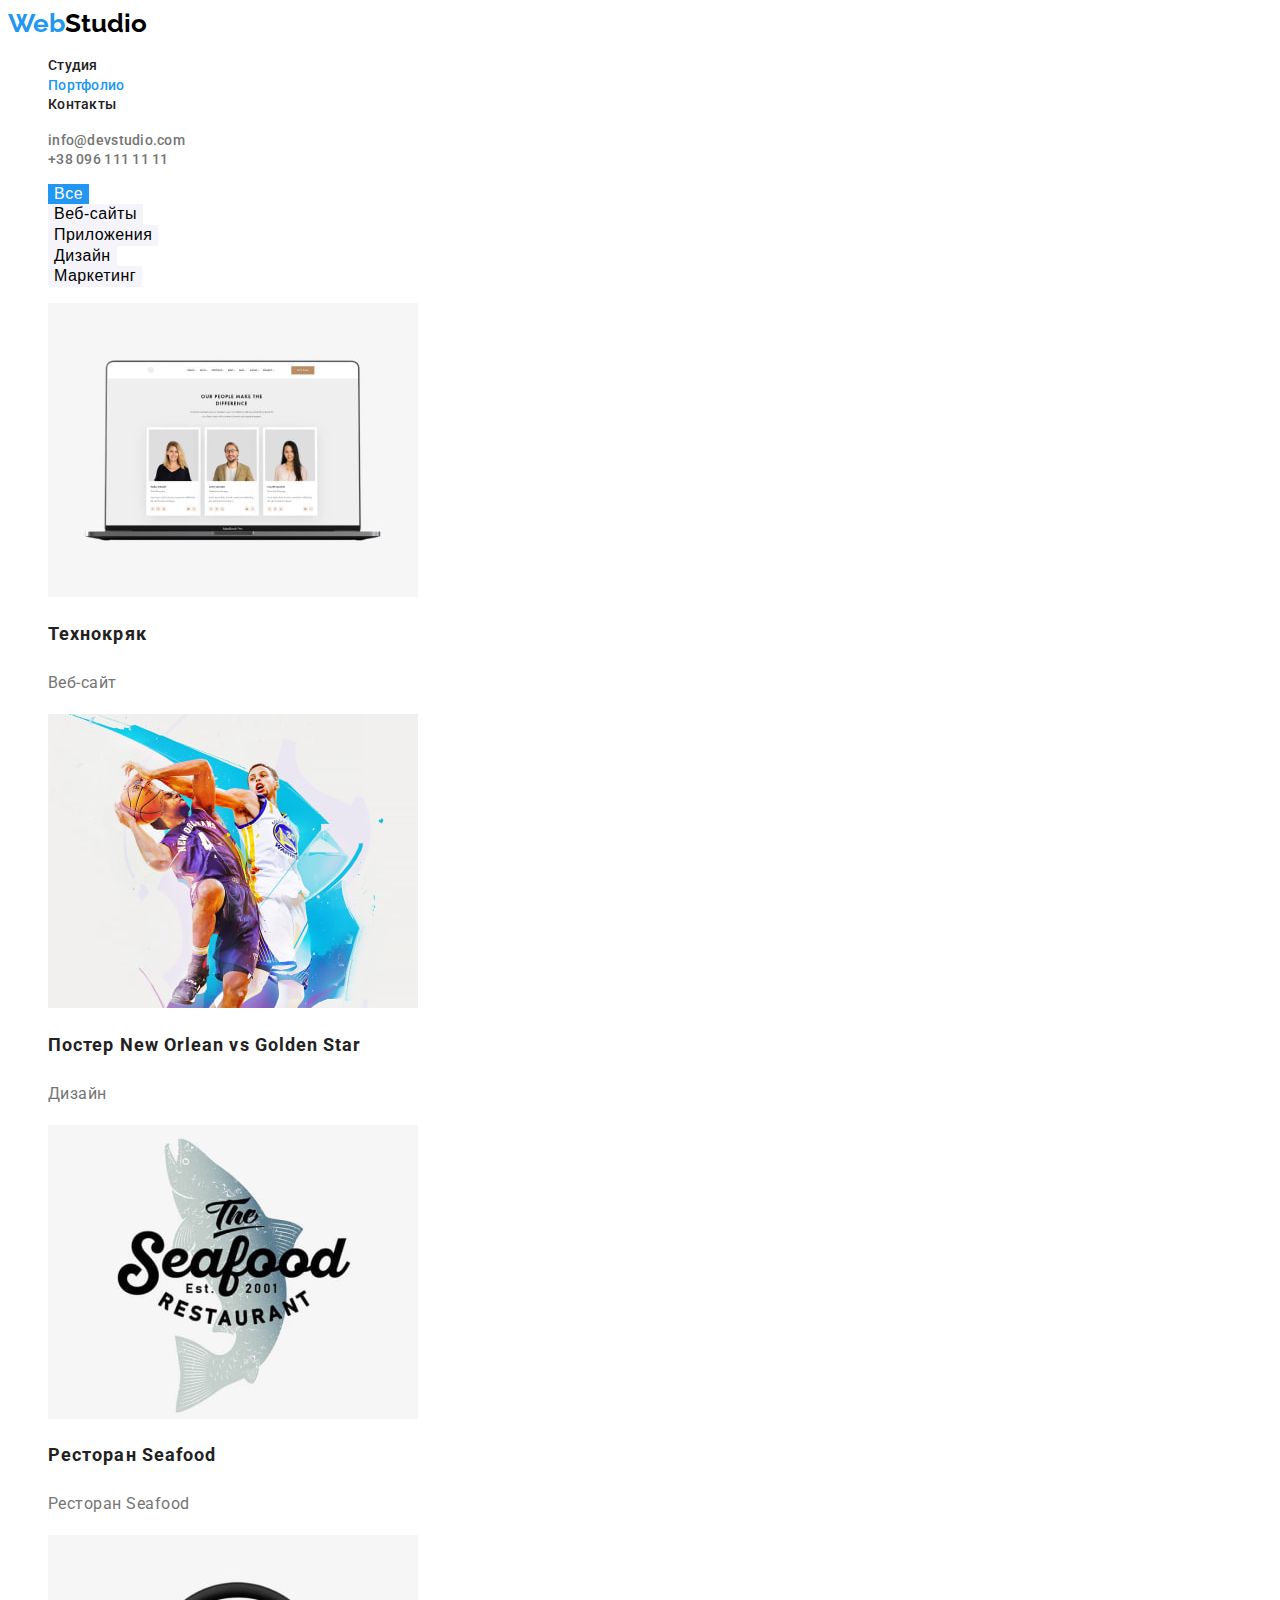
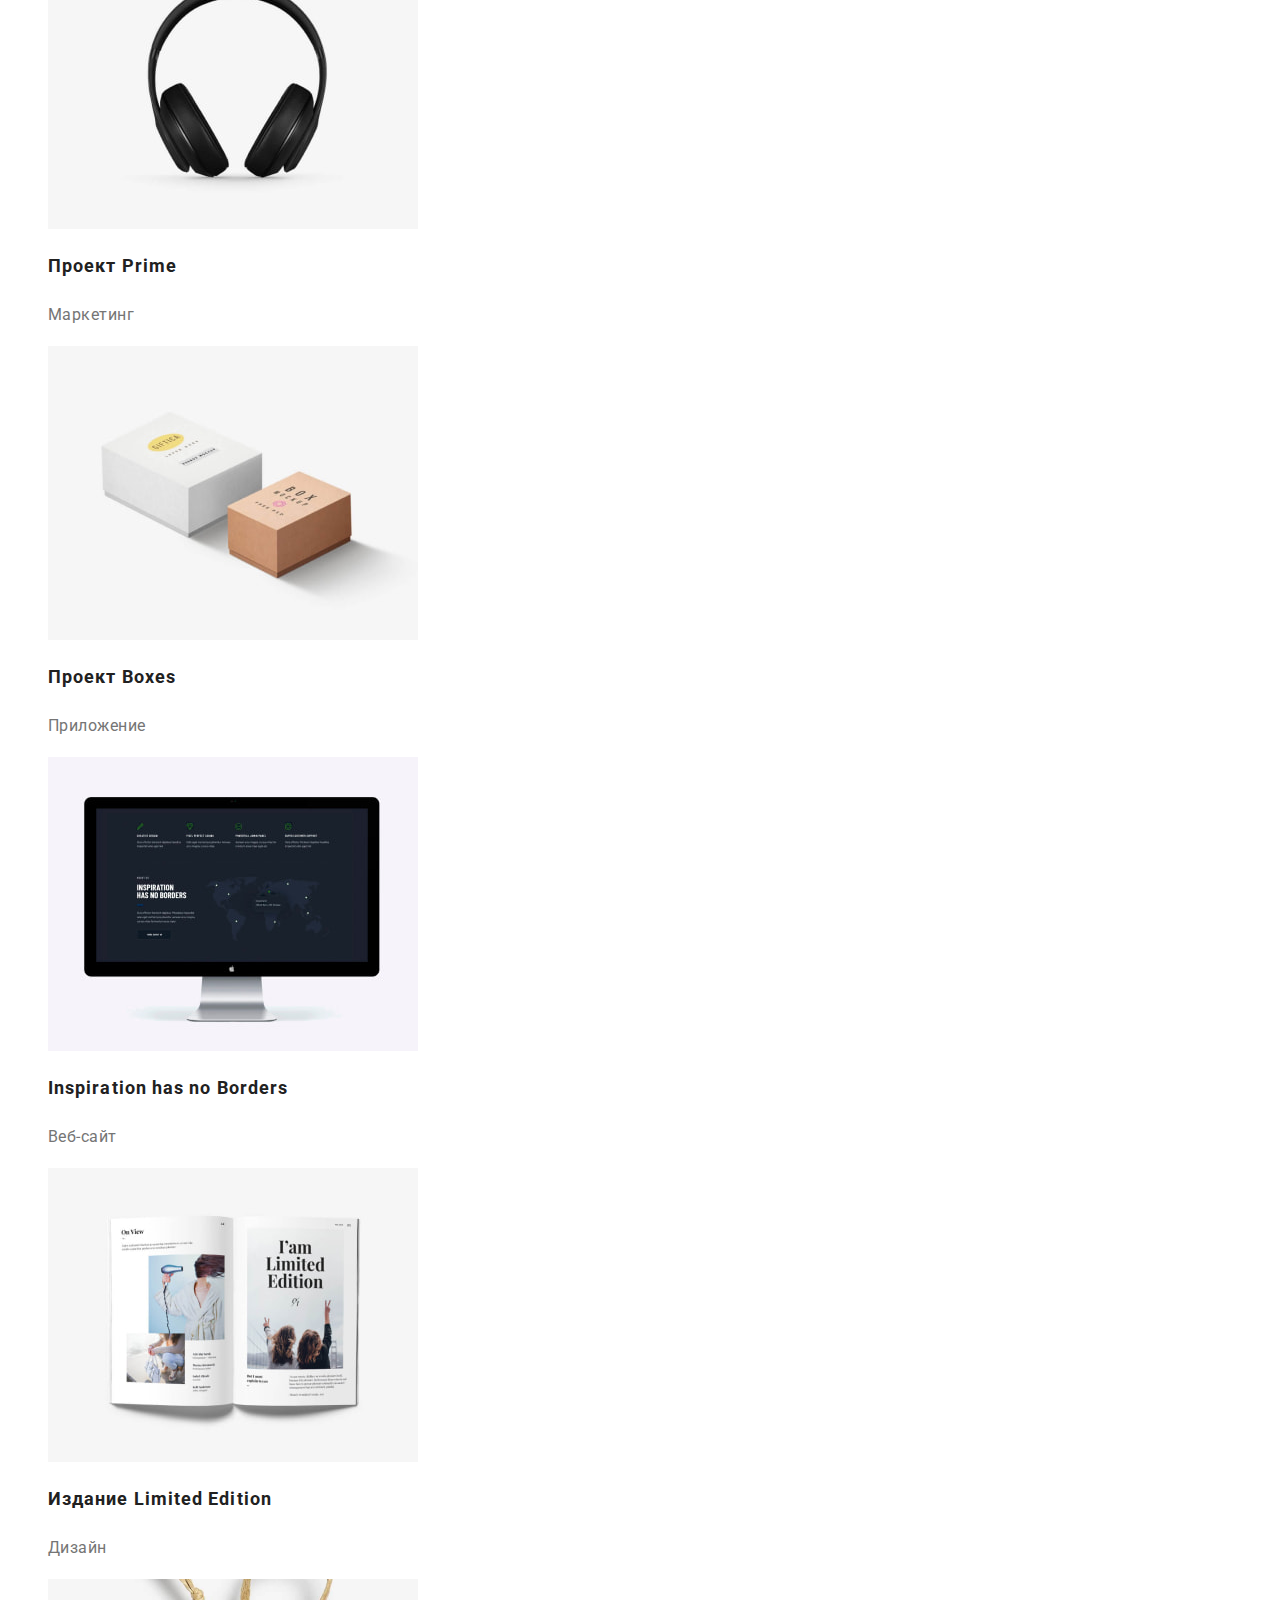
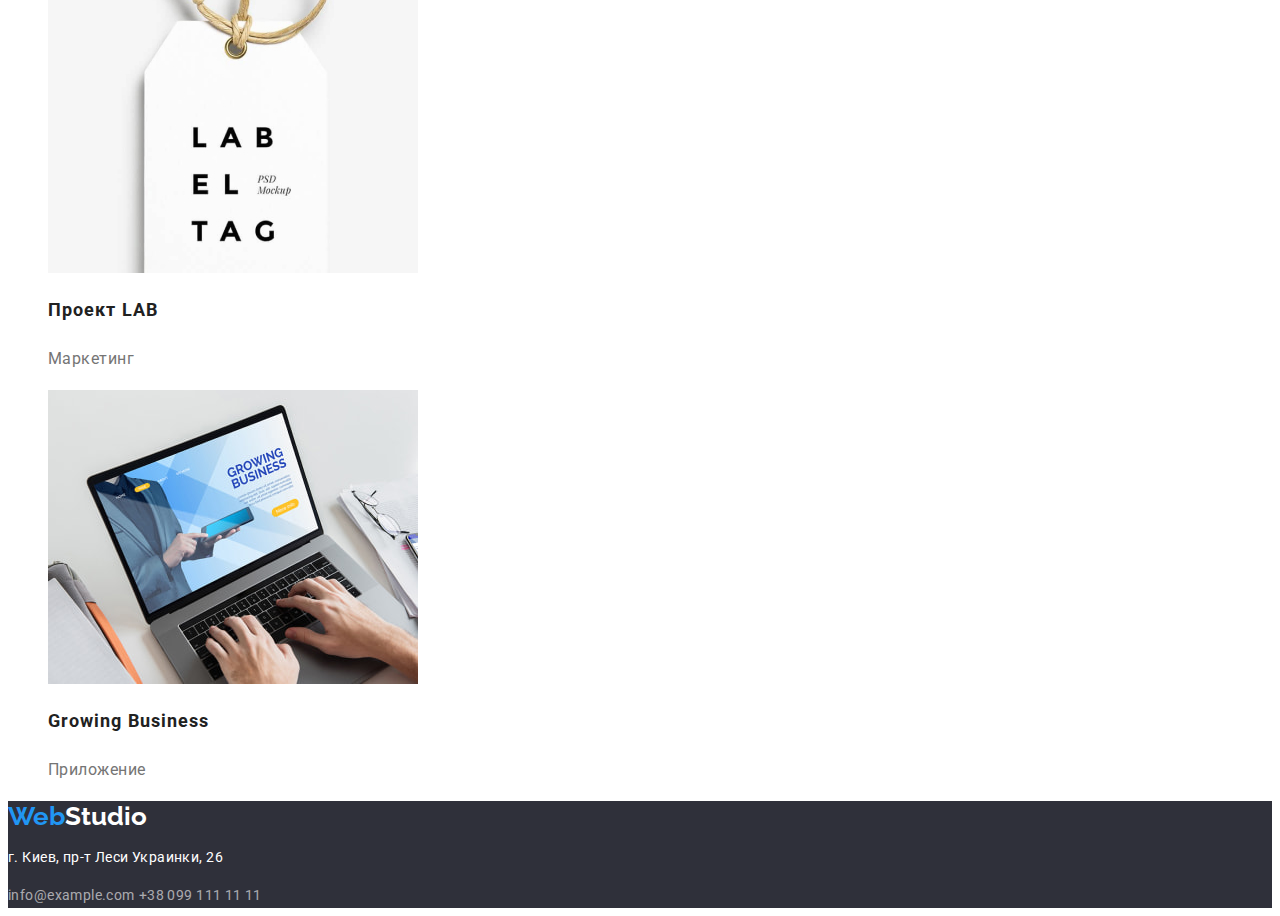
==== commit 5deeef76: "ends 2 homework" ====
--- a/portfolio.html
+++ b/portfolio.html
@@ -48,7 +48,7 @@
         </ul>
         <!--Projects-->
         <h1 hidden>Projects</h1>
-        <ul class="list section-portfolio">
+        <ul class="list">
           <li>
             <a href="" class="link">
               <img
--- a/css/styles.css
+++ b/css/styles.css
@@ -1,12 +1,9 @@
 :root{
-    /*fonts*/
-    --main-font: 'Roboto Regular', sans-serif;
-    --secondary-font: 'Roboto Bold', sans-serif;
-
     /*text colors*/
 --main-txt-cl: #212121;
 --secondary-txt-cl:#757575;
 --accent-txt-cl:#2196F3;
+--txt-color: #FFFFFF;
 
     /*background colors*/
     --dark-bg-cl:#2F303A;
@@ -37,7 +34,7 @@
     color: #000000;
     font-weight: 700;
         font-size: 26px;
-        line-height: calc(31 / 26);
+        line-height: 1.19em ;
         font-family: 'Raleway';
 }
 .header {
@@ -47,7 +44,7 @@
 .header-link-current{
     font-weight: 500;
         font-size: 14px;
-        line-height: calc(16 / 12);
+        line-height: 1.33em;
         letter-spacing: 0.02em;
         color: var(--main-txt-cl);
 }
@@ -67,7 +64,7 @@
 .header-communication{
     font-weight: 500;
         font-size: 14px;
-        line-height:calc(16 / 12);
+        line-height: height 1.33em;;
         letter-spacing: 0.02em;
         color: var(--secondary-txt-cl);
 }
@@ -86,24 +83,25 @@
 .uppertitle{
     font-weight: 900;
         font-size: 44px;
-        line-height: 60px;
+        line-height: 1.36em;
         text-align: center;
         letter-spacing: 0.06em;
         text-transform: uppercase;
-        color: #FFFFFF;
+        color: var(--txt-color);
            
 }
 
 .btn{
     font-weight: 700;
         font-size: 16px;
-        line-height: calc(30 / 16);
-        color: #FFFFFF;
+        line-height: 1.875em ;
+        color: var(--txt-color);
         letter-spacing: 0.06em;
         background-color:var(--accent-txt-cl);
         cursor: pointer;
         font-family: inherit;
         background-color: var(--accent-txt-cl);
+        border: none;
 }
 
 .btn:hover,
@@ -113,7 +111,7 @@
 .caption{
             font-weight: 700;
                 font-size: 14px;
-                line-height: 16px;
+                line-height: 1.14em ;
                 letter-spacing: 0.03em;
                 text-transform: uppercase;
                 color: var(--main-txt-cl);
@@ -121,14 +119,14 @@
 
 .caption-txt {
     font-size: 14px;
-    line-height: calc(24 / 14);
+    line-height: 1.71em ;
     letter-spacing: 0.03em;
     color: var(--secondary-txt-cl);
 }
 .heading {
     font-weight: 700;
     font-size: 36px;
-    line-height: calc(42 / 36);
+    line-height: 1.16em;
     text-align: center;
     letter-spacing: 0.03em;
 }
@@ -139,7 +137,7 @@
 
 /*наша команда*/
 .section-3{
-    background-color: #F5F4FA;
+    background-color:  #F5F4FA;
 }
 
 .list-images{
@@ -149,14 +147,14 @@
 .list-title{
     font-weight: 500;
         font-size: 16px;
-        line-height:calc(19 / 16);
+        line-height:1.18em;
         text-align: center;
         letter-spacing: 0.03em;
 }
 
 .list-txt{
         font-size: 16px;
-        line-height:calc(19 / 16);
+        line-height:1.18em;
         text-align: center;
         letter-spacing: 0.03em;
         color: var(--secondary-txt-cl);
@@ -164,30 +162,27 @@
 
 
 
-/*Portfolio*/
-.section-portfolio{
-    background-color: #EEEEEE;
-}
 /*Filters*/
 .list-btn {
     background-color: #F5F4FA;
     font-weight: 500;
         font-size: 16px;
-        line-height:calc(26 / 16);
+        line-height:1.16em;
         text-align: center;
         letter-spacing: 0.03em;
         cursor: pointer;
+        border: none;
 }
 
 .button-current{
     background-color: var(--accent-txt-cl);
-    color: #FFFFFF;
+    color: var(--txt-color);
 }
 
 .list-btn-current:hover,
 .list-btn-current:focus{
     background-color: var(--accent-txt-cl);
-    color: #FFFFFF;
+    color: var(--txt-color);
 }
 /*projects*/
 .list-img{
@@ -197,14 +192,13 @@
 .list-heading{
     font-weight: 700;
         font-size: 18px;
-        line-height:calc(36 / 18);
+        line-height:2em;
         letter-spacing: 0.06em;
 }
 
-.list-text{
-    
-        font-size: 16px;
-        line-height:calc(30 / 16);
+.list-text{    
+        font-size: 16px;
+        line-height:1.875em;
         letter-spacing: 0.03em;
         color:var(--secondary-txt-cl);
 }
@@ -213,29 +207,29 @@
 
 /*footer*/
 .footer {
-    background-color: #2F303A;
+    background-color: var(--dark-bg-cl);
 }
 
 .footer-logo {
     font-weight: 700;
     font-size: 26px;
-    line-height: calc(31 / 26);
-    color: #FFFFFF;
+    line-height: 1.19em;
+    color: var(--txt-color);
     font-family: 'Raleway';
 }
 
 .address-txt {
     font-size: 14px;
-    line-height: calc(24 / 14);
-    letter-spacing: 0.03em;
-    color: #FFFFFF;
+    line-height: 1.71em;
+    letter-spacing: 0.03em;
+    color:var(--txt-color);
     font-style: normal;
 
 }
 
 .footer-communication {
     font-size: 14px;
-    line-height: calc(24 / 14);
+    line-height: 1.71em;
     letter-spacing: 0.03em;
     color: rgba(255, 255, 255, 0.6);
     font-style: normal;
@@ -243,5 +237,5 @@
 
 .footer-communication:hover,
 .footer-communication:focus {
-    color: #FFFFFF;
+    color: var(--txt-color);
 }